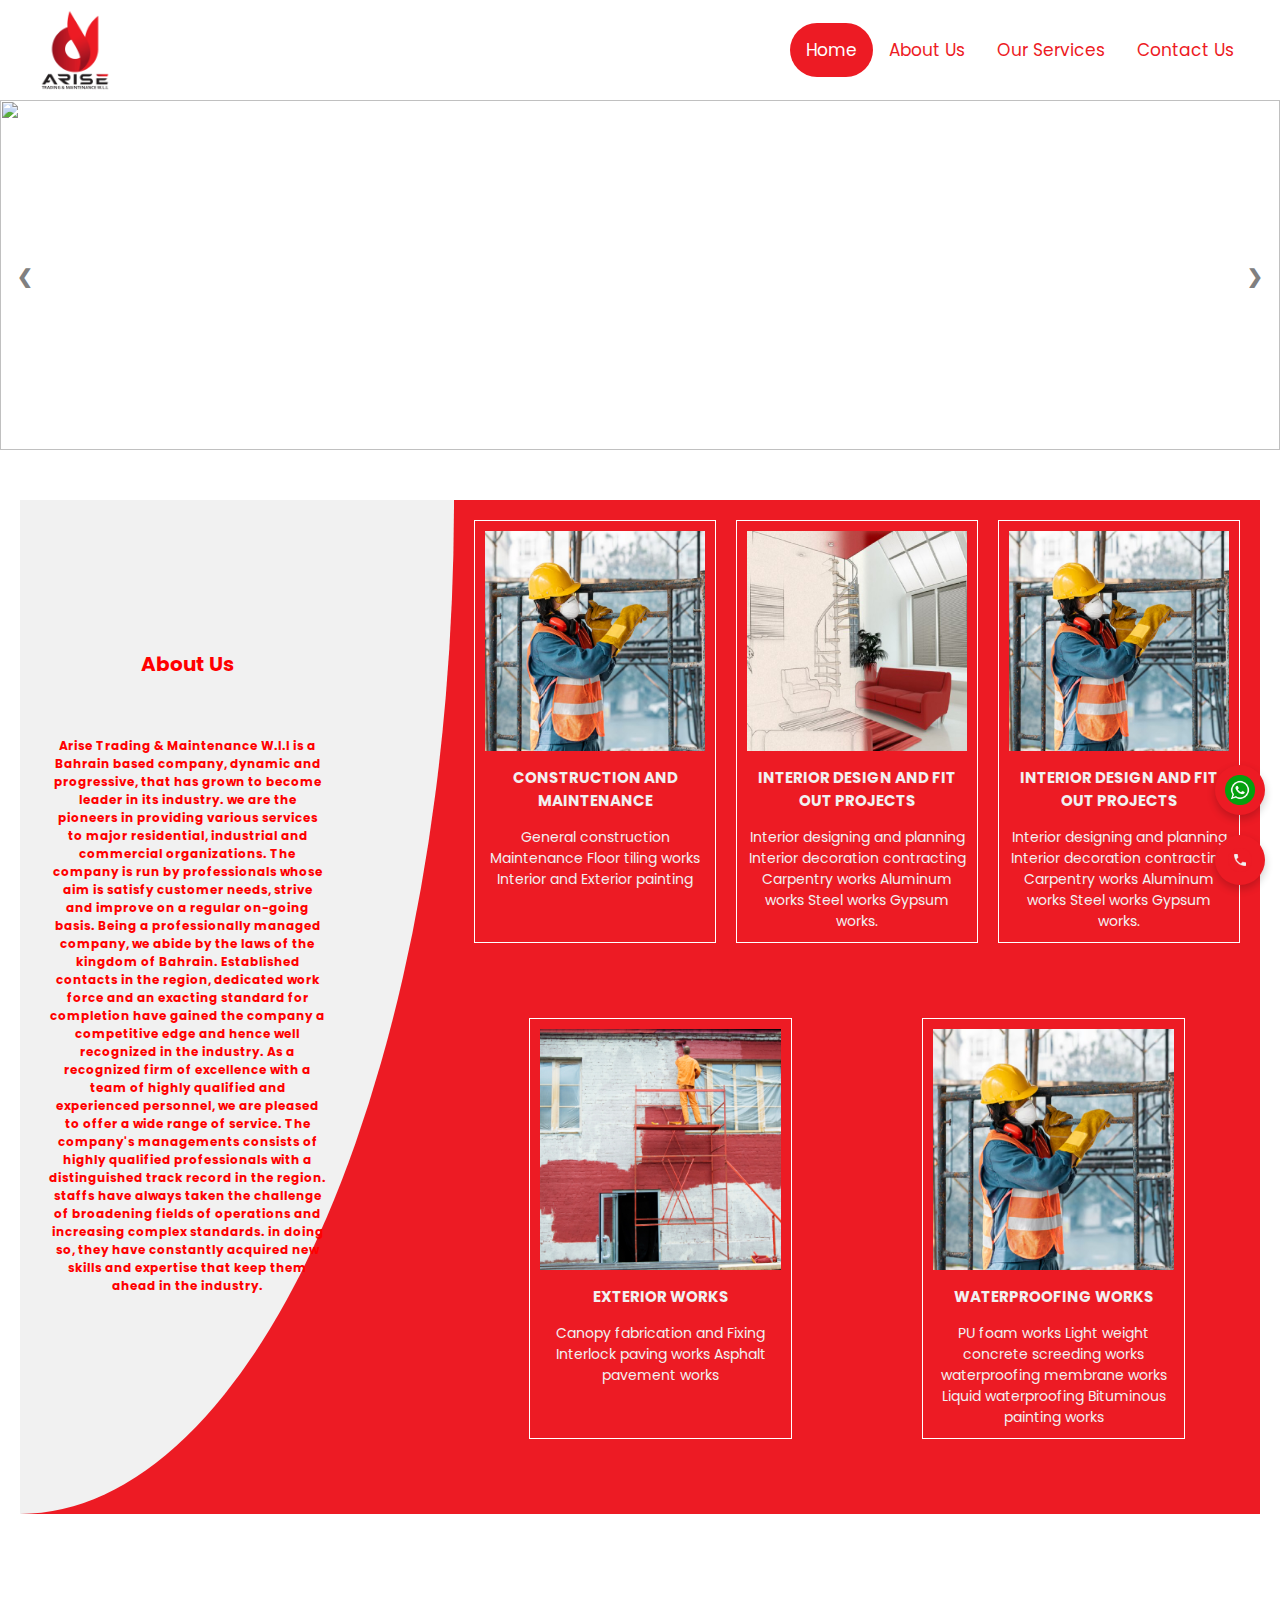
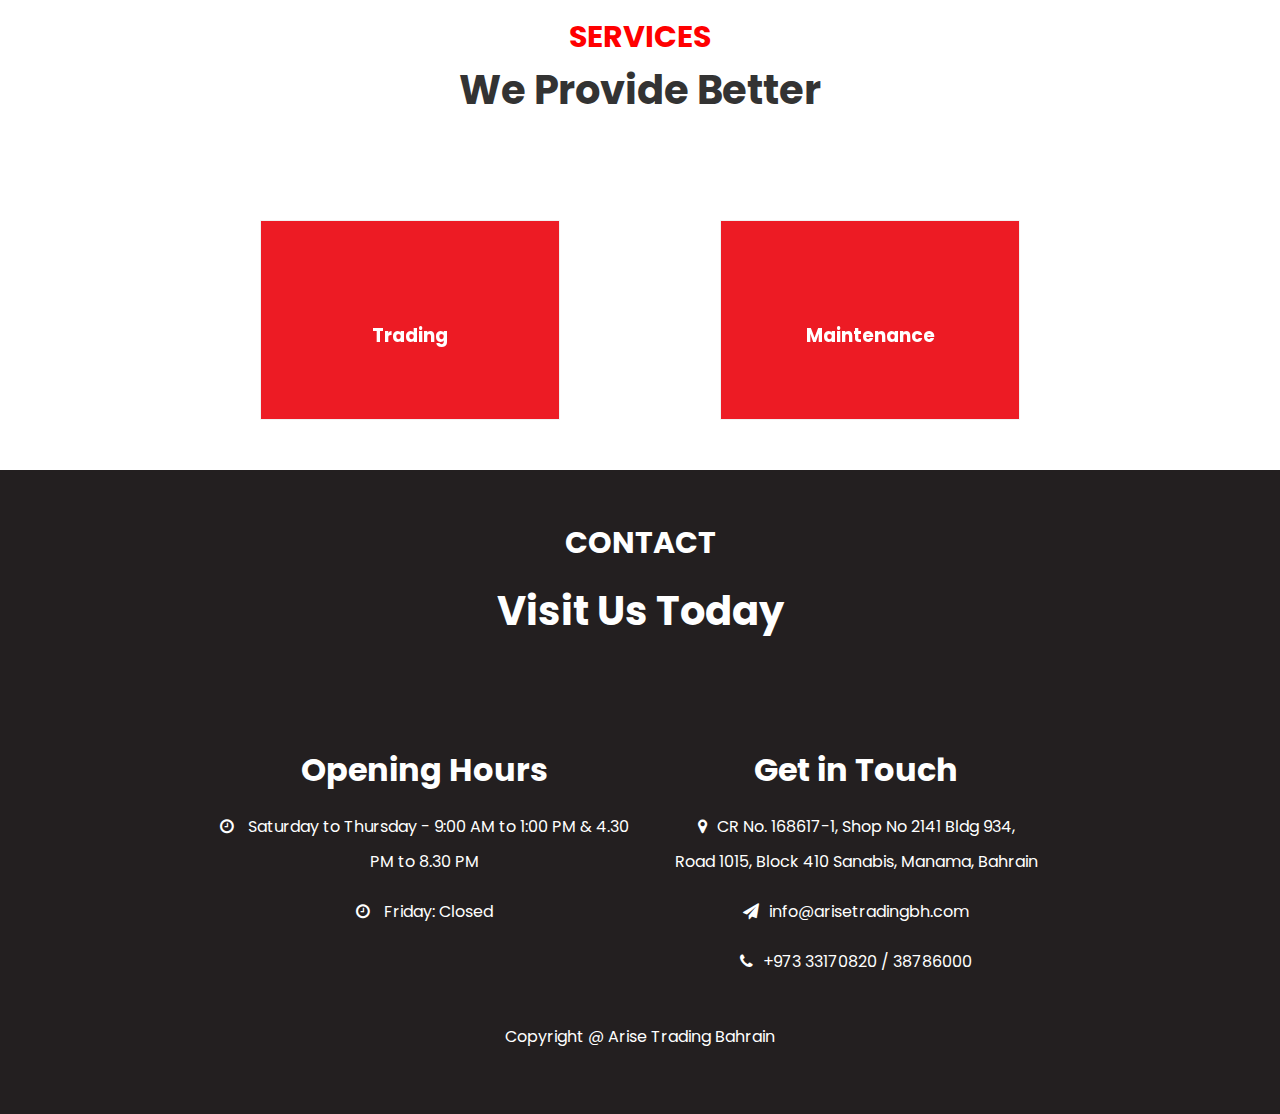
==== index.html @ bdf8db02 "Update index.html" ====
<html>
    <head>
        <title>ARISE TRADING & MAINTENANCE WLL</title>
        <meta charset="UTF-8">
	<meta name="viewport" content="width=device-width, initial-scale=1, maximum-scale=1, user-scalable=no">
        <link rel="stylesheet" href="https://cdnjs.cloudflare.com/ajax/libs/font-awesome/4.7.0/css/font-awesome.min.css">
        <link rel="stylesheet" href="style.css">
        <link rel="stylesheet/text" type="text/css" href="custom-Style.scss"> 
    </head>
<body>
    <div class="topnav" id="myTopnav">
        <div class="split menu-row"><img style="height: 90px;" src="images/ARISE LOGO.png"></div>
           <div class="menu-row"> <a href="#Home" class="active">Home</a>
        <a href="#about-us">About Us</a>
        <a href="#our-services">Our Services</a>
        <a class="#contact-us" href="#contact">Contact Us</a>
        <a href="javascript:void(0);" class="icon" onclick="myFunction()">
          <i class="fa fa-bars"></i>
        </a>
           </div>
        </div>
<section id="banner">
    <div class="slideshow-container">

        <div class="mySlides fade">
          <img src="./images/Main Page Slideshows/Bg-img1.png" style="width:100%"/>
	  <div class="info"><a class="slide-button" href="https://arisetestver.netlify.app/service">Trading</a>
	  <a class="slide-button" href="#">Maintenance</a></div>
        </div>
        
        <div class="mySlides fade">
          <img src="./images/Main Page Slideshows/We_Trade_Bg.jpg.jpg" style="width:100%" />
        </div>
        
        <div class="mySlides fade">
          <img src="./images/Main Page Slideshows/Bg-test.png" style="width:100%">
        </div>
          <a class="Back" onclick="plusSlides(-1)">&#10094;</a>
          <a class="forward" onclick="plusSlides(1)">&#10095;</a>
        </div>
        <br>
        
        <div style="text-align:center">
          <span class="dot"></span> 
          <span class="dot"></span> 
          <span class="dot"></span>
        </div>        
</section>

<div class="contact-icons">
    <a href="https://wa.me/+97338786000" class="icon whatsapp-icon" target="_blank">
        <img src="images/whatsapp icon.png" alt="WhatsApp">
    </a>
    <a href="tel:+97333170820" class="icon call-icon">
        <img src="images/call icon down.png" alt="Call">
    </a>
</div>

<!--<div id="menubtn">
    <img src="images/menu.png" id="menu">
</div>-->

<section id="about-us">
<div class="flex-container">
  <div class="flex-item-left title-text"><p>About Us</p>
  <p class="title-text-second">Arise Trading & Maintenance W.I.I is a Bahrain based company, dynamic and progressive, that has grown to become leader in its industry. we are the pioneers in providing various services to major residential, industrial and commercial

organizations.

The company is run by professionals whose aim is satisfy customer needs, strive and improve on a regular on-going basis. Being a professionally managed company, we abide by the laws of the kingdom of Bahrain. Established contacts in the region, dedicated work force and an exacting standard for completion have gained the company a competitive edge and hence well recognized in the industry. As a recognized firm of excellence with a team of highly qualified and experienced personnel, we are pleased to offer a wide range of service.

The company's managements consists of highly qualified professionals with a distinguished track record in the region. staffs have always taken the challenge of broadening fields of operations and increasing complex standards. in doing so, they have constantly acquired new skills and expertise that keep them ahead in the industry.</p>
  </div>
  <div class="flex-item-right">
	  <div class="flex-item-right-one">
		  <div class="title-text-abt-h2">
			  <img src="./images/Construction-and-Maintenance.jpg" style="width:100%"/>
			  <h2>CONSTRUCTION AND MAINTENANCE</h2>
  <p>General construction Maintenance Floor tiling works Interior and Exterior painting
</p></div>
		  <div class="title-text-abt-h2">
			  <img src="./images/inerior-design-fitout.jpg" style="width:100%"/>
			  <h2>INTERIOR DESIGN AND FIT OUT PROJECTS</h2>
  <p>Interior designing and planning Interior decoration contracting Carpentry works Aluminum works Steel works Gypsum works.
</p></div>
		  <div class="title-text-abt-h2">
			  <img src="./images/Construction-and-Maintenance.jpg" style="width:100%"/>
			  <h2>INTERIOR DESIGN AND FIT OUT PROJECTS</h2>
  <p>Interior designing and planning Interior decoration contracting Carpentry works Aluminum works Steel works Gypsum works.
</p></div>
	  </div>
	  <div class="flex-item-right-two">
		  <div class="title-text-abt-h2">
			  <img src="./images/Exterior-Works.jpg" style="width:100%"/>
			 <h2>EXTERIOR WORKS</h2> 
  <p>Canopy fabrication and Fixing Interlock paving works Asphalt pavement works</p></div>
	  <div class="title-text-abt-h2">
		  <img src="./images/Construction-and-Maintenance.jpg" style="width:100%"/>
			 <h2>WATERPROOFING WORKS</h2> 
  <p>PU foam works Light weight concrete screeding works waterproofing membrane works Liquid waterproofing Bituminous painting works</p></div>
	  </div>
  </div>
</div>
</section>

    <!--service-->
        <section id="our-services">
            <div class="title-text">
                <p>SERVICES</p>
                <h1>We Provide Better</h1>
            </div>
		<div class="service_flip">
		<div class="flip-box">
  				<div class="flip-box-inner">
				    <div class="flip-box-front" style="background-image:url('images/Features/1.Construction and Maitenance.jpg')">
 				      <h3>Trading</h3>
 				   </div>
  				  <div class="flip-box-back">
				  <h3>Trading</h3>
                                    <p>Paper Thermal Rolls</p>
                                    <p>Corporate Gift</p>
                                    <p>Hotel Hygine Sup</p>
					  <a href="https://arisetestver.netlify.app/service">Read More...</a>
   				 </div>
			     </div>
		</div>
		<div class="flip-box">
  				<div class="flip-box-inner">
				    <div class="flip-box-front" style="background-image:url('images/Features/1.Construction and Maitenance.jpg')">
 				      <h3>Maintenance</h3>
				    </div>
  				  <div class="flip-box-back">
				  <h3>Maintenance</h3>
                                    <p>General Maintenance</p>
                                    <p>Floor Tiling Works</p>
                                    <p>Interior and Electrician Works</p>
   				 </div>
			     </div>
		</div>
		</div>
                
        </section>

    <!--service-->
    
    <section id="contact">
        <!--img src="images/footer.png" class="footer-img"-->
        <div class="title-text">
            <p>CONTACT</p>
            <h1>Visit Us Today</h1>
        </div>

        <div class="footer-row">
            <div class="footer-left">
            <h1>Opening Hours</h1>
            <p><i class="fa fa-clock-o"></i> Saturday to Thursday - 9:00 AM to 1:00 PM & 4.30 PM to 8.30 PM</p>
            <p><i class="fa fa-clock-o"></i> Friday: Closed</p>
            </div>
            <div class="footer-right">
            <h1>Get in Touch</h1>
            <p><i class="fa fa-map-marker"></i>CR No. 168617-1, Shop No 2141 Bldg 934,<br/> Road 1015, Block 410 Sanabis, Manama, Bahrain </p>
            <p><i class="fa fa-paper-plane"></i>info@arisetradingbh.com</p> 
            <p><i class="fa fa-phone"></i>+973 33170820 / 38786000</p> 
            </div>  
   </div>
	    <p>Copyright @ Arise Trading Bahrain</p>
        </section>    
        <script src="./js/app.js"></script>
                
</body>
</html>
---- style.css ----
@import "custom-Style";
@import url('https://fonts.googleapis.com/css2?family=Poppins:ital,wght@0,100;0,200;0,300;0,400;0,500;0,600;0,700;0,800;0,900;1,100;1,200;1,300;1,400;1,500;1,600;1,700;1,800;1,900&display=swap');

/*#banner{
    background: linear-gradient(rgba(0, 0, 0, 0.2),#f54a06),url(images/banner2.jpg);
    background-size: cover;
    background-position: center;
    height: 120vh;
}*/

@keyframes fade {
    0% {
        opacity: 0;
    }
    50% {
        opacity: 1;
    }
    100% {
        opacity: 0;
    }
}

.logo{
    width: 90PX;
    position: absolute;
    top: -0.5px;
    left: 2%;
    height: auto;
    animation: fade 4s linear infinite;
    
}
.banner-text{
    text-align: center;
    color: hsl(0, 0%, 100%);
    padding-top: 150px;
    display: flex;
    flex-direction: column;
    justify-content: center;
    align-items: center;
    height: 100vh;
    background: url('images/CONSTRUCTION\ AND\ MAITENANCE\ IMAGES.jpg') no-repeat center center/cover;
    background-blend-mode: overlay;
    background-color: rgba(0, 0, 0, 0.25);
}
.banner-text h1{
    font-family: "Poppins", sans-serif;
    font-weight: 700;
    font-style: normal;
    font-size: 50px;
    text-shadow: 3px 3px 5px rgba(0, 0, 0, 0.5);
}
.banner-btn{
    margin: 70px auto 0;
}
.banner-btn a {
    width: 150px;
    font-weight: bold;
    text-decoration: none;
    display: inline-block;
    margin: 0 10px;
    padding: 12px 0;
    color: #fff;
    border: 0.6px solid #fff;
    position: relative;
    z-index: 1;
    transition: color 0.5s;
    border-radius: 50px; /* Makes the button elliptical */
    overflow: hidden; /* Ensures the span background is clipped within the button */
}

.banner-btn a span {
    width: 0%;
    height: 100%;
    position: absolute;
    top: 0;
    left: 0;
    background: #fff;
    z-index: -1;
    transition: 0.5s;
    border-radius: 50px; /* Matches the button's border-radius for smooth transition */
}

.banner-btn a:hover span {
    width: 100%; /* Expands the background to cover the entire button on hover */
}
mySlides .info .slide-button{
    position: relative;
    color: black;
    display: flex;
    justify-content: flex-start;
    border: 5px solid #ffffff;
    z-index: -1;
    border-radius: 4px;
    background: bisque;
    padding: 15px;
}
ul {
    list-style-type: none;
    margin: 0;
    padding: 0;
    overflow: visible;
    background-color: white;
    height: 90px;
    display: flex;
    align-items: center;
    justify-content: flex-end;
  }
  
  li {
    float: left;
  }
  
  li a {
    display: block;
    color: red;
    font-weight: bold;
    text-align: center;
    padding: 14px 16px;
    text-decoration: none;
  }
  
  li a:hover:not(.active) {
    background-color: #000;
    border-radius: 30px;
    color: #fff;
  }
  
  .active {
    background-color: #aa0404;
  }

.banner-btn a:hover {
    color: rgb(245, 7, 7); /* Changes text color on hover */
}
    #sidenav{
        width: 185px;
        height: 100vh;
        position: fixed;
        right: -250px;
        top: 0;
        background: #395c78;
        z-index: 2; 
        transition: 0.5s; 
    }
    nav ul{
        padding-top: 50px;
    }
    nav ul li{
        list-style: none;
        margin: 50px 20px;
    }
    nav ul li a{
        text-decoration: none;
        color: #fff;
    }
    #menubtn{
        width: 40px;
        height: 40px;
        background: #395c78;
        services-container
        : center;
        position: fixed;
        right: 30px;
        top: 20px;
        border-radius: 3px;
        z-index: 3;
        cursor: pointer;
    }
    #menubtn img{
        width: 35%;
        margin-top: 15px;
    }
    @media screen and (max-width: 770px){
        .banner-text h1{
            font-size: 44px;
        }
        .banner-btn a{
            display: block;
            margin: 20px auto;
        }
    }
    .b {
        background: linear-gradient(to right, #00f, #0f0);
      }


/*--feature--*/

#feature{
    width: 100%;
    padding: 70px 0;    
}        
.title-text{
    text-align: center;
    padding-bottom: 70px;
    }
.title-text p{
    margin: auto;
    font-size: 30px;
    color: red;
    font-weight: bold; 
    position: relative;
    z-index: 1;
    display: inline-block;   
}
.title-text h1{
    font-size: 40px;
}
.feature-box{
    width: 80%;
    margin: auto;
    display: flex;
    flex-wrap: initial;
    align-items: center;
    text-align: center;
}
.features{
    flex-basis: 50%;
}
.features-img{
    flex-basis: 50%;
    margin: auto;
}
.features-img img {
    width: 80%;
    border-radius: 20px;
    border: 5px solid #000;  /* Adds a solid yellow border with a width of 5px */
    box-shadow : 0 4px 8px rgba(0, 0, 0, 0.3);  /* Adds a shadow with some blur and transparency */
    margin : 20px auto;  /* Centers the image horizontally */
    display : block;  /* Ensures proper centering */
}
.features h1{
    text-align: left;
    margin-bottom: 10px;
    font-weight: bold;
    color: red;
}
.features-desc{
    display: flex;
    align-items: center;
    margin-bottom: 40px;
}

.feature-text p{
    padding: 0 0px;
    text-align: initial;
}
@media screen and (max-width: 768px){
    .title-text h1{
        font-size: 35px;
    }
    .features{
        flex-basis: 100%;
    }  
    .features-img{
        flex-basis: 100%;
    }
    .features-img img{
        width: 100%;
    }
   .slideshow-container img {
    width: 100%;
    height: 50% !important;
    object-fit: cover;
}
	#about-us{
		padding: 0px !important;
		margin-top: -100px !important;
	}
.footer-row {
    width: 100% !important;
    display: flow !important;
 }
	#contact,#our-services {
    padding: 50px 10px !important;
   }
	.flip-box{
	width: 100% !important;
	}
	.service_flip {
         display: flow !important;
}
.info {
    top: 120px !important;
    left: 18% !important;
    font-size: 9px !important;
    padding: 0px 0px !important;
}
 .info a {
    padding: 10px !important;
}
	 .menu-row{
	    margin-top: 0px !important;
    	    z-index: 9999 !important;
            background: #fff !important;
            width: 100% !important;
    }
	.topnav.responsive .menu-row{
	position: absolute;
        right: 0;
        top: 0;
	}
	.topnav a{
		display:none ! important;
	}
	.topnav.responsive a, .topnav .icon {
		display:block !important;
	}
	.flex-item-right-one, .flex-item-right-two {
           display: flow !important;
   }
	.flex-item-right-one div {
         padding: 10px !important;
         margin: 10px 0px !important;
  }
	.flex-item-right-two div {
         padding: 10px !important;
         margin: 10px 0px !important;
  }
	.flex-item-left {
	  border-bottom-right-radius: 65% !important;
	}
}
@media only screen and (max-width: 600px) {
 .slideshow-container img {
    width: 100%;
    height: 50% !important;
    object-fit: cover;
}
	#about-us{
		padding: 0px !important;
		margin-top: -100px !important;
	}
	.footer-row {
                width: 100% !important;
                display: flow !important;
    }
	#contact,#our-services {
    padding: 50px 10px !important;
   }
	.flip-box{
	width: 100% !important;
	}
	.service_flip {
         display: flow !important;
}
	.info {
    top: 120px !important;
    left: 18% !important;
    font-size: 9px !important;
    padding: 0px 0px !important;
}
 .info a {
    padding: 10px !important;
}
	 .menu-row{
	    margin-top: 0px !important;
    	    z-index: 9999 !important;
            background: #fff !important;
            width: 100% !important;
    }
	.topnav.responsive .menu-row{
	position: absolute;
        right: 0;
        top: 0;
	}
	.topnav a{
		display:none ! important;
	}
	.topnav.responsive a,.topnav .icon{
		display:block ! important;
	}
	 .flex-item-right-one, .flex-item-right-two {
           display: flow ! important;
   }
		.flex-item-right-one div {
         padding: 10px !important;
         margin: 10px 0px !important;
  }
	.flex-item-right-two div {
         padding: 10px !important;
         margin: 10px 0px !important;
  }
	
	.flex-item-left {
	  border-bottom-right-radius: 65% !important;
	}
}
/*--about Us*/
  .flex-container .title-text p{
    margin: auto;
    font-size: 20px;
    color: red;
    padding: 29px;
    margin-right: 99px;
    font-weight: bold;
    position: relative;
    z-index: 1;
    display: inline-block;
  }
.flex-container .title-text p.title-text-second{
	font-size:12px;
}
.flex-container .title-text-abt-h2 h2
  {
  font-size: 15px;
  padding: 15px 10px;
 }
.flex-container {
  display: flex;
  flex-wrap: wrap;
  font-size: 14px;
  background: #ed1b24;
  text-align: center;}

.flex-item-left {
   background-color: #f1f1f1;
  /* padding: 10px; */
  /* border-top: 50px solid transparent; */
  margin: 0px;
  /* border-right: 50px solid transparent; */
  border-bottom: 0px solid #ed1b24;
  /* margin: 2rem; */
  border-bottom-right-radius: 200%;
  flex: 30%;
  justify-content: center;
  align-content: center;
}

.flex-item-right {
  background-color: #ed1b24;
  padding: 10px;
  flex: 60%;
}
.flex-item-right-one,.flex-item-right-two{
	display:flex;
}
.flex-item-right-one div{
  background-color: #ed1b24;
  padding: 10px;
  flex: 50%;
  color: #f1f1f1;
  border: 1px solid white;
  margin: 10px;
}

.flex-item-right-two div {
  background-color: #ed1b24;
  padding: 10px;
  flex: 50%;
  color: #f1f1f1;
  border: 1px solid white;
  margin: 65px;
}

@media (max-width: 600px) {
  .flex-item-right, .flex-item-left{
    flex: 100%;
    width:100%;
  }
	.flex-item-right-one div,.flex-item-right-two div{
		flex:100%;
		width:100%;
}
}
/*--Flip_Service--*/
.service_flip{
	display:flex;
	justify-content: space-evenly;
}
.flip-box {
  background-color: transparent;
  width: 300px;
  height: 200px;
  border: 1px solid #f1f1f1;
  perspective: 1000px;
}

.flip-box-inner {
  position: relative;
  width: 100%;
  height: 100%;
  text-align: center;
  transition: transform 0.8s;
  transform-style: preserve-3d;
}

.flip-box:hover .flip-box-inner {
  transform: rotateX(180deg);
}

.flip-box-front, .flip-box-back {
  position: absolute;
  width: 100%;
  height: 100%;
  -webkit-backface-visibility: hidden;
  backface-visibility: hidden;
}

.flip-box-front {
  background-color: #ed1b24;
  color: #fff;
  text-align:center;
}
.flip-box-back a{
    text-decoration: none;
    border: 2px solid #fff;
    padding: 4px;
    color: #fff;
}
.flip-box-back a:hover{
    text-decoration: none;
    border: 2px solid #000;
    padding: 2px;
    background:#fff;
    color: #fff;
}
.flip-box-back {
  background-color: ed1b24;
  color: white;
  transform: rotateX(180deg);
  justify-content:center;
}
.flip-box-back h3{
	margin:20px;
}
.flip-box-front h3{
	position: relative;
        top: 100;
}
.flip-box-back p {
	padding:2px;
}

/*--service--*/

#service{
    width: 100%;
    padding: 70px 0;
    background: #efefef;
}

.contact-icons {
    position: fixed;
    bottom: 20px;
    right: 20px;
    display: flex;
    flex-direction: column;
    gap: 10px;
}

.icon {
    padding: 10px;
    border-radius: 50%;
    display: flex;
    justify-content: center;
    align-items: center;
    box-shadow: 0 4px 8px rgba(0, 0, 0, 0.2);
    transition: transform 0.3s;
    animation: rotate 3s infinite linear;
}

.icon img {
    width: 40px; /* Adjust size as needed */
    height: 40px; /* Adjust size as needed */
}

.icon:hover {
    transform: scale(1.1);
}
.services-section {
    text-align: center;
    padding: 50px 0;
}

.services-section h2 {
    font-size: 32px;
    margin-bottom: 30px;
    color: #000; /* You can adjust color to fit your design */
}

.services-container {
    display: flex;
    justify-content: space-around;
    align-items: center;
    flex-wrap: wrap;
    gap: 20px;
}

.service-box {
    background-color: #f9f9f9;
    padding: 20px;
    border-radius: 10px;
    width: 22%;
    box-shadow: 0px 4px 8px rgba(0, 0, 0, 0.1);
    transition: transform 0.3s ease;
}

.service-box:hover {
    transform: translateY(-10px);
}

.service-box img {
    width: 100%;
    border-radius: 8px;
    height: auto;
    object-fit: cover;
}

.service-box h3 {
    font-size: 20px;
    margin: 15px 0;
    font-weight: bold;
}

.service-box p {
    font-size: 16px;
    color: #666;
}

/* Responsive Design */
@media (max-width: 768px) {
    .service-box {
        width: 45%;
    }
}

@media (max-width: 480px) {
    .service-box {
        width: 100%;
    }
}




/*Carousal*/
* {box-sizing:border-box}

/* Slideshow container */
.slideshow-container {
  max-width: 100%;
  position: relative;
  margin: auto;
}

/* Make the images invisible by default */
.Containers {
  display: none;
}

/* forward & Back buttons */
.Back, .forward {
  cursor: pointer;
  position: absolute;
  top: 48%;
  width: auto;
  margin-top: -23px;
  padding: 17px;
  color: grey;
  font-weight: bold;
  font-size: 19px;
  transition: 0.4s ease;
  border-radius: 0 5px 5px 0;
  user-select: none;
}

/* Place the "forward button" to the right */
.forward {
  right: 0;
  border-radius: 4px 0 0 4px;
}

/*when the user hovers,add a black background with some little opacity */
.Back:hover, .forward:hover {
  background-color: rgba(0,0,0,0.8);
}

/* Caption Info */
.info {
  color: #e3e3e3;
  font-size: 16px;
  padding: 10px 14px;
  position: absolute;
  top: 165px;
  left:25%;
  width: 100%;
  text-align: left;
}

/* Content */
.info {
  color: #f2f2f3;
  font-size: 14px;
  padding: 10px 14px;
  position: absolute;
  bottom: 0;
}
.info a{
	color:#ed1b24;
	border:3px solid #ed1b24;
	padding:20px;
	text-decoration:none;
}
.info a:hover{
	background-color:#ed1b24;
	color:#fff;
	
}
/* The circles or bullets indicators */
.dots {
  cursor: pointer;
  height: 16px;
  width: 16px;
  margin: 0 3px;
  background: linear-gradient(92.18deg, #a049e9 -25.78%, #6643db 123.02%);
  opacity: 0.3;
  border-radius: 50%;
  display: inline-block;
  transition: background-color 0.5s ease;
}

.enable, .dots:hover {
  background: linear-gradient(92.18deg, #a049e9 -25.78%, #6643db 123.02%);
  opacity: 1;
}

/* Faint animation */
.fade {
  -webkit-animation-name: fade;
  -webkit-animation-duration: 1.4s;
  animation-name: fade;
  animation-duration: 1.4s;
}

@-webkit-keyframes fade {
  from {opacity: .5}
  to {opacity: 2}
}

@keyframes fade {
  from {opacity: .5}
  to {opacity: 2}
}


 /*---FOOTER---*/

#footer{
	padding: 100px 0 20px;
	background: #efefef;
    position: relative;
}

.footer-row{
	width: 80%;
	margin: 0 auto;
	display: flex;
	justify-content: space-between;
	flex-wrap: nowrap;
}
.footer—left,.footer—right{
    flex-basis: 45%;
    padding: 10px;
    margin-bottom: 20px;
}
.footer—right{
    text-align: center;
}
.footer-row h1{
    margin: 20px 0;  
}
.footer-row p{
    line-height: 35px;  
}
.footer—left .fa,.footer—right .fa{
    font-size: 20px;
    color: #395c78;
    margin: 10px;
}
.footer-img{
    max-width: 370px;
    opacity: 0.1;
    position: absolute;
    left: 10%;
    top: 10%;
    transform: translate(-50%,-50%) ;
}
.social-links{
    text-align: center;
}
.social-links .fa{
    height: 40px;
    width: 40px;
    font-size: 20px;
    line-height: 40px;
    border: 1px solid red;
    margin: 40px 5px 0;
    color: pointer;
}
.social-links .fa:hover{
    background: red;
    color: #fff;
    transform: translateY(-7px);
}
.social-links p{
    font-size: 12px;
    margin-top: 20px;
    
}
/* General resets */
* {
    margin: 0;
    padding: 0;
    box-sizing: border-box;
    font-family: 'Poppins', sans-serif;
}

/* Navbar styling */
.topnav {   
    background-color: #fff;
    height: 100px;
    display: flex;
    justify-content: space-between;
    align-items: center;
    margin: 0px 30px;
  }
  
  .topnav a {
    float: left;
    display: block;
    color: #ed1b24;
    text-align: center;
    padding: 14px 16px;
    text-decoration: none;
    font-size: 17px;
  }
  
  .topnav a:hover,.topnav a.active {
    background-color: #ed1b24;
    color: white;
    border-radius: 30px;
  }
  
  .topnav .icon {
    display: none;
  }
.topnav a.split {
  float: left;
  background-color: #ffffff;
  color: white;
}
  
  @media screen and (max-width: 600px) {
    .topnav a:not(:first-child) {display: none;}
    .topnav a.icon {
      float: right;
      display: block;
    }
  }
  
  @media screen and (max-width: 600px) {
    .topnav.responsive {position: relative;}
    .topnav.responsive .icon {
      position: absolute;
      right: 0;
      top: 0;
    }
    .topnav.responsive a {
      float: none;
      display: block;
      text-align: left;
    }

  }
  /*dropdown*/
  .dropdown {
    float: left;
    overflow: hidden;
  }
  
  .dropdown .dropbtn {
    font-size: 16px;  
    border: none;
    outline: none;
    color: #ed1b24;
    padding: 14px 16px;
    background-color: inherit;
    font-family: inherit;
    margin: 0;
  }
  .dropdown-content {
    display: none;
    position: absolute;
    background-color: #ed1b24;
    min-width: 160px;
    box-shadow: 0px 8px 16px 0px rgba(0,0,0,0.2);
    z-index: 1;
  }
  
  .dropdown-content a {
    float: none;
    color: black;
    padding: 12px 16px;
    text-decoration: none;
    display: block;
    text-align: left;
  }
  
  .dropdown-content a:hover {
    background-color: #ed1b24;
  }
  
  .dropdown:hover .dropdown-content {
    display: block;
  }
/* Banner section */
#banner {
    position: relative;
    max-width: 100%;
    height: 350px;
    overflow: hidden;
}

.slideshow-container img {
    width: 100%;
    height: 100%;
    object-fit: cover;
}

/* Dots for slideshow */
.dot {
    height: 15px;
    width: 15px;
    margin: 0 2px;
    background-color: #bbb;
    border-radius: 50%;
    display: inline-block;
    transition: background-color 0.6s ease;
}

.dot:hover {
    background-color: #ed1b24;
}

/* About Us Section */
#about-us {
    padding: 50px 20px;
    background-color: #fff;
    text-align: center;
}

#about-us h1 {
    margin-bottom: 30px;
    color: #333;
}

.features {
    margin-top: 20px;
}

.features h1 {
    color: #333;
    font-size: 24px;
    margin-bottom: 10px;
}

.feature-text p {
    color: #555;
    font-size: 16px;
    line-height: 1.6;
    text-align: left;
}

/* Services Section */
#our-services {
    padding: 50px 100px;
    background-color: #fff;
    text-align: center;
}

#our-services h1 {
    margin-bottom: 30px;
    color: #333;
}

.services-container {
    display: flex;
    justify-content: space-around;
    flex-wrap: wrap;
}

.service-box {
    background-color: #f9f9f9;
    border: 1px solid #ddd;
    padding: 20px;
    width: 30%;
    margin: 15px;
    box-shadow: 0 4px 8px rgba(0,0,0,0.1);
    transition: transform 0.3s ease;
}

.service-box:hover {
    transform: translateY(-10px);
}

.service-box img {
    width: 100%;
    height: 200px;
    object-fit: cover;
    margin-bottom: 15px;
}

.service-box h3 {
    color: #333;
    margin-bottom: 10px;
}

/* Contact Section */
#contact {
    background-color: #231f20;
    color: white;
    padding: 50px 100px;
    text-align: center;
    text-emphasis-color: red
    ;
}

#contact h1, #contact p {
    color: white;
    margin-bottom: 15px;
}

.footer-left, .footer-right {
    width: 50%;
    display: inline-block;
    text-align: center;
    vertical-align: top;
    margin-bottom: 30px;
}

.footer-left p, .footer-right p {
    color: white;
    margin: 5px 0;
}

.footer-right i, .footer-left i {
    margin-right: 10px;
}

.social-links i {
    margin-right: 10px;
    font-size: 24px;
    color: white;
}

.social-links i:hover {
    color: #ddd;
}

/* Contact Icons */
.contact-icons {
    position: fixed;
    bottom: 10px;
    right: 10px;
    z-index: 1000;
}

.contact-icons .icon {
    display: inline-block;
    margin: 5px;
    padding: 10px;
    background-color: #ed1b24; /* WhatsApp color */
    border-radius: 50%;
    box-shadow: 0 4px 8px rgba(0, 0, 0, 0.2);
    transition: all 0.3s ease;
}

.contact-icons .icon.call-icon {
    background-color: #ed1b24;
}

.contact-icons .icon img {
    width: 30px;
    height: 30px;
}

.contact-icons .icon:hover {
    transform: scale(1.1);
}

/* Responsive Design */
@media (max-width: 768px) {
    .menu li {
        width: 100%;
        height: auto;
    }
    .services-container {
        flex-direction: column;
    }
    
    .service-box {
        width: 80%;
        margin: 15px auto;
    }

    .footer-left, .footer-right {
        width: 100%;
        text-align: center;
    }

    .features-img img {
        width: 100%;
        height: auto;
    }
}
.service-box{
    width: 80%;
    display: flex;
    flex-wrap: wrap;
    justify-content:space-around;
    margin: auto;
}
.single-service{
    flex-basis: 48%;
    text-align: center;
    border-radius: 7px;
    margin-bottom: 20px;
    color: #fff;
}
.single-service img{
    width: 100%;
    border-radius: 7px;
}
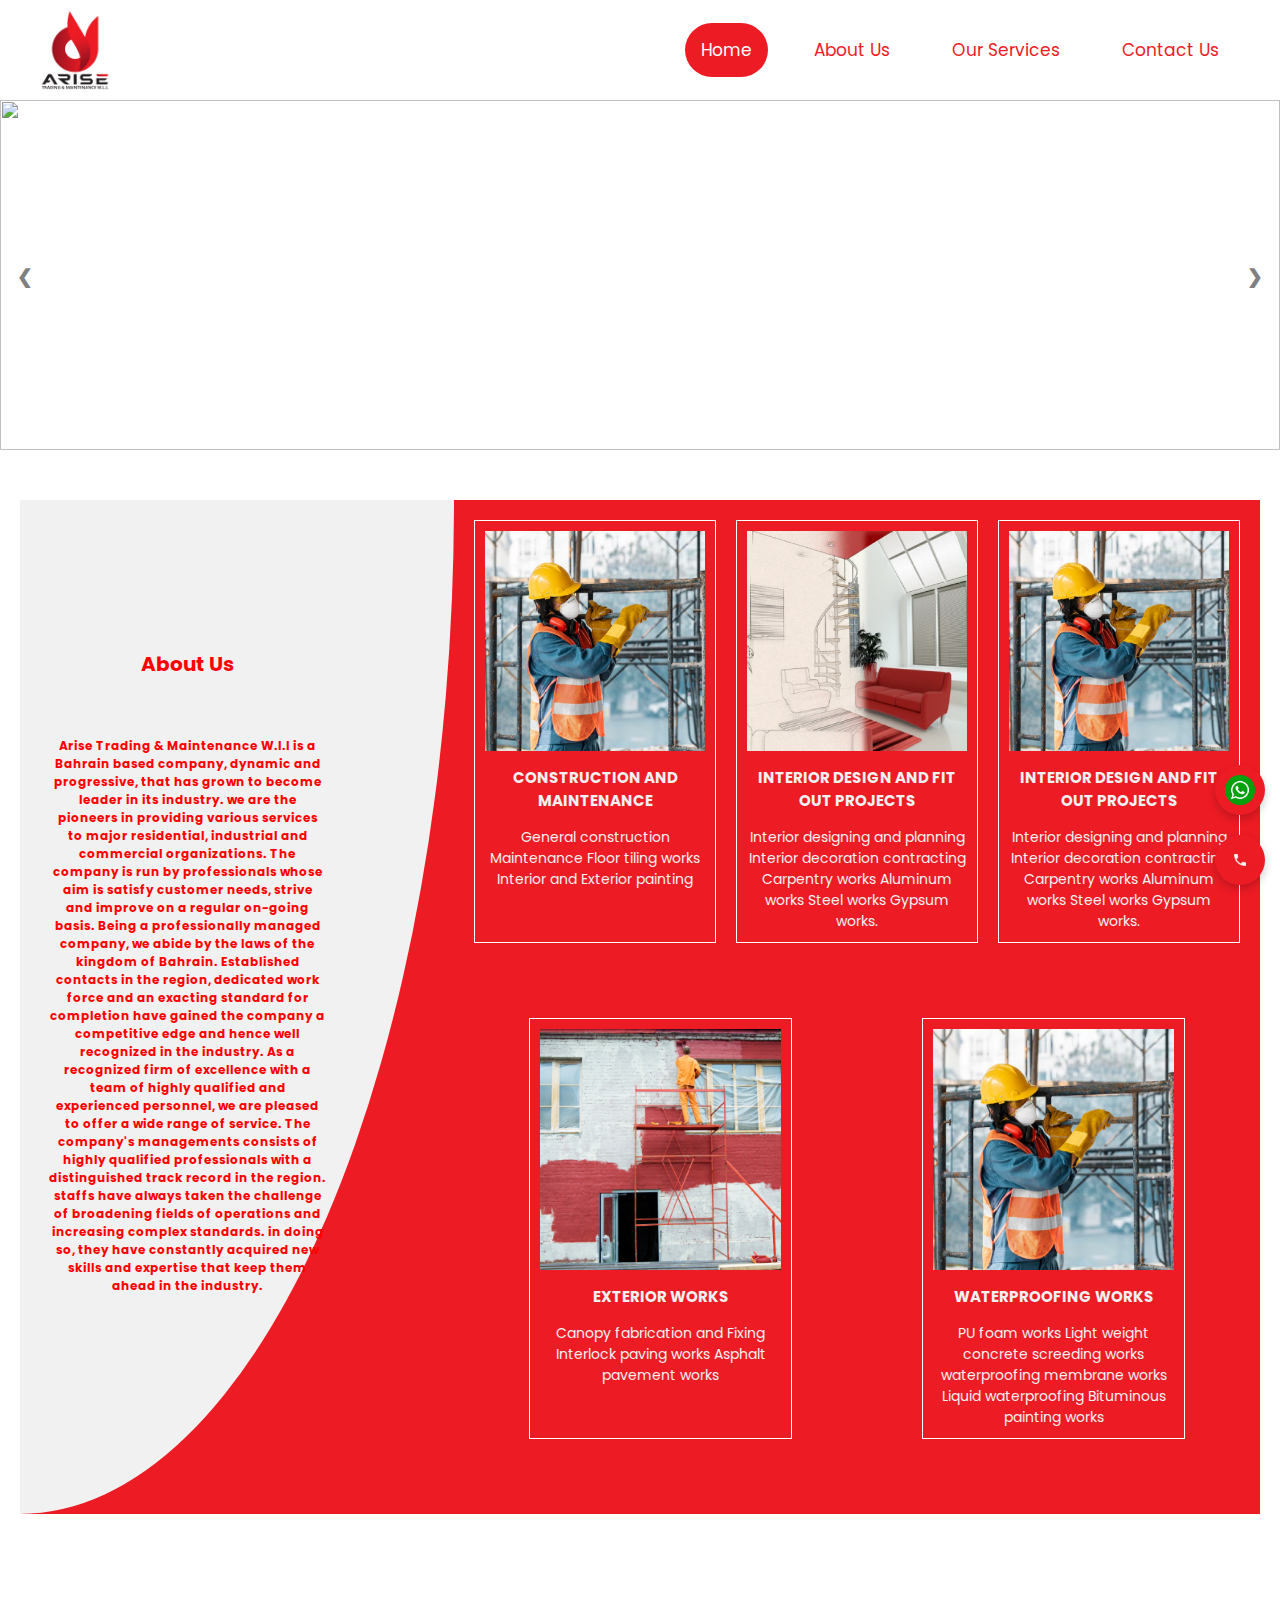
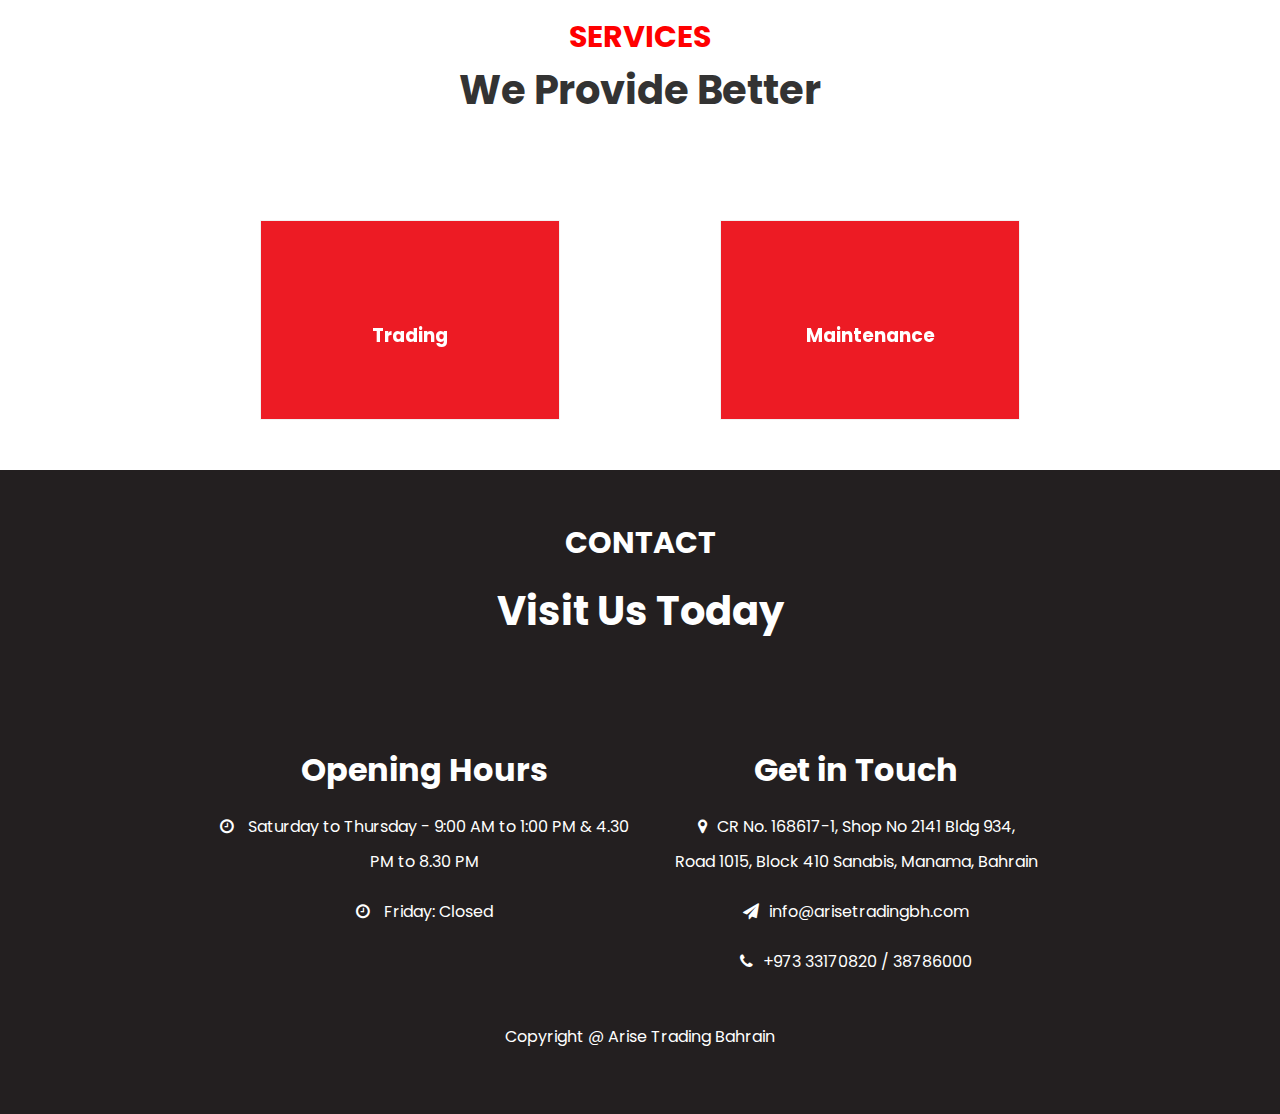
==== commit 1a2b2bd6: "Update index.html" ====
--- a/index.html
+++ b/index.html
@@ -112,7 +112,7 @@
 		<div class="service_flip">
 		<div class="flip-box">
   				<div class="flip-box-inner">
-				    <div class="flip-box-front" style="background-image:url('images/Features/1.Construction and Maitenance.jpg')">
+				    <div class="flip-box-front flip-box-front-left" style="background-image:url('images/Features/1.Construction and Maitenance.jpg')">
  				      <h3>Trading</h3>
  				   </div>
   				  <div class="flip-box-back">
@@ -126,7 +126,7 @@
 		</div>
 		<div class="flip-box">
   				<div class="flip-box-inner">
-				    <div class="flip-box-front" style="background-image:url('images/Features/1.Construction and Maitenance.jpg')">
+				    <div class="flip-box-front flip-box-front-right" style="background-image:url('images/Features/1.Construction and Maitenance.jpg')">
  				      <h3>Maintenance</h3>
 				    </div>
   				  <div class="flip-box-back">
--- a/style.css
+++ b/style.css
@@ -514,7 +514,7 @@
     border: 2px solid #000;
     padding: 2px;
     background:#fff;
-    color: #fff;
+    color: #000;
 }
 .flip-box-back {
   background-color: ed1b24;
@@ -835,6 +835,7 @@
     padding: 14px 16px;
     text-decoration: none;
     font-size: 17px;
+    margin: 0px 15px;
   }
   
   .topnav a:hover,.topnav a.active {
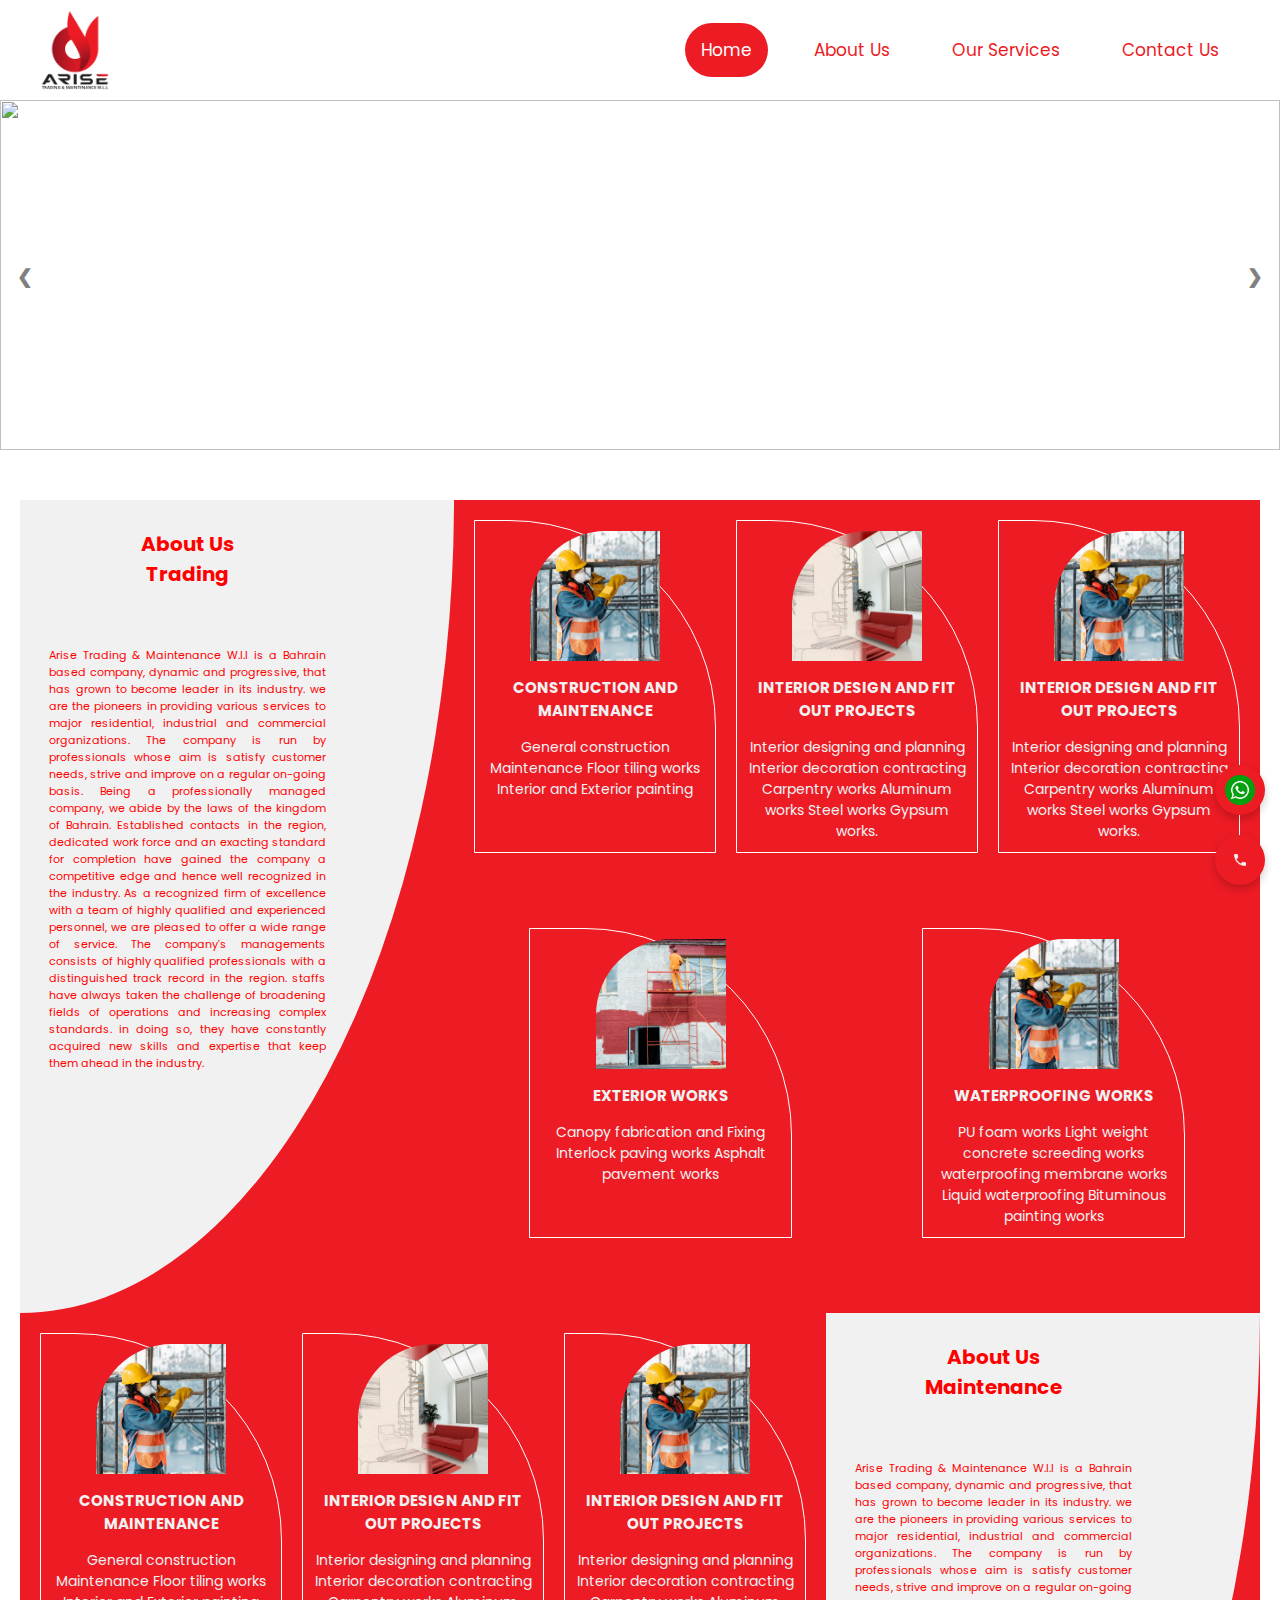
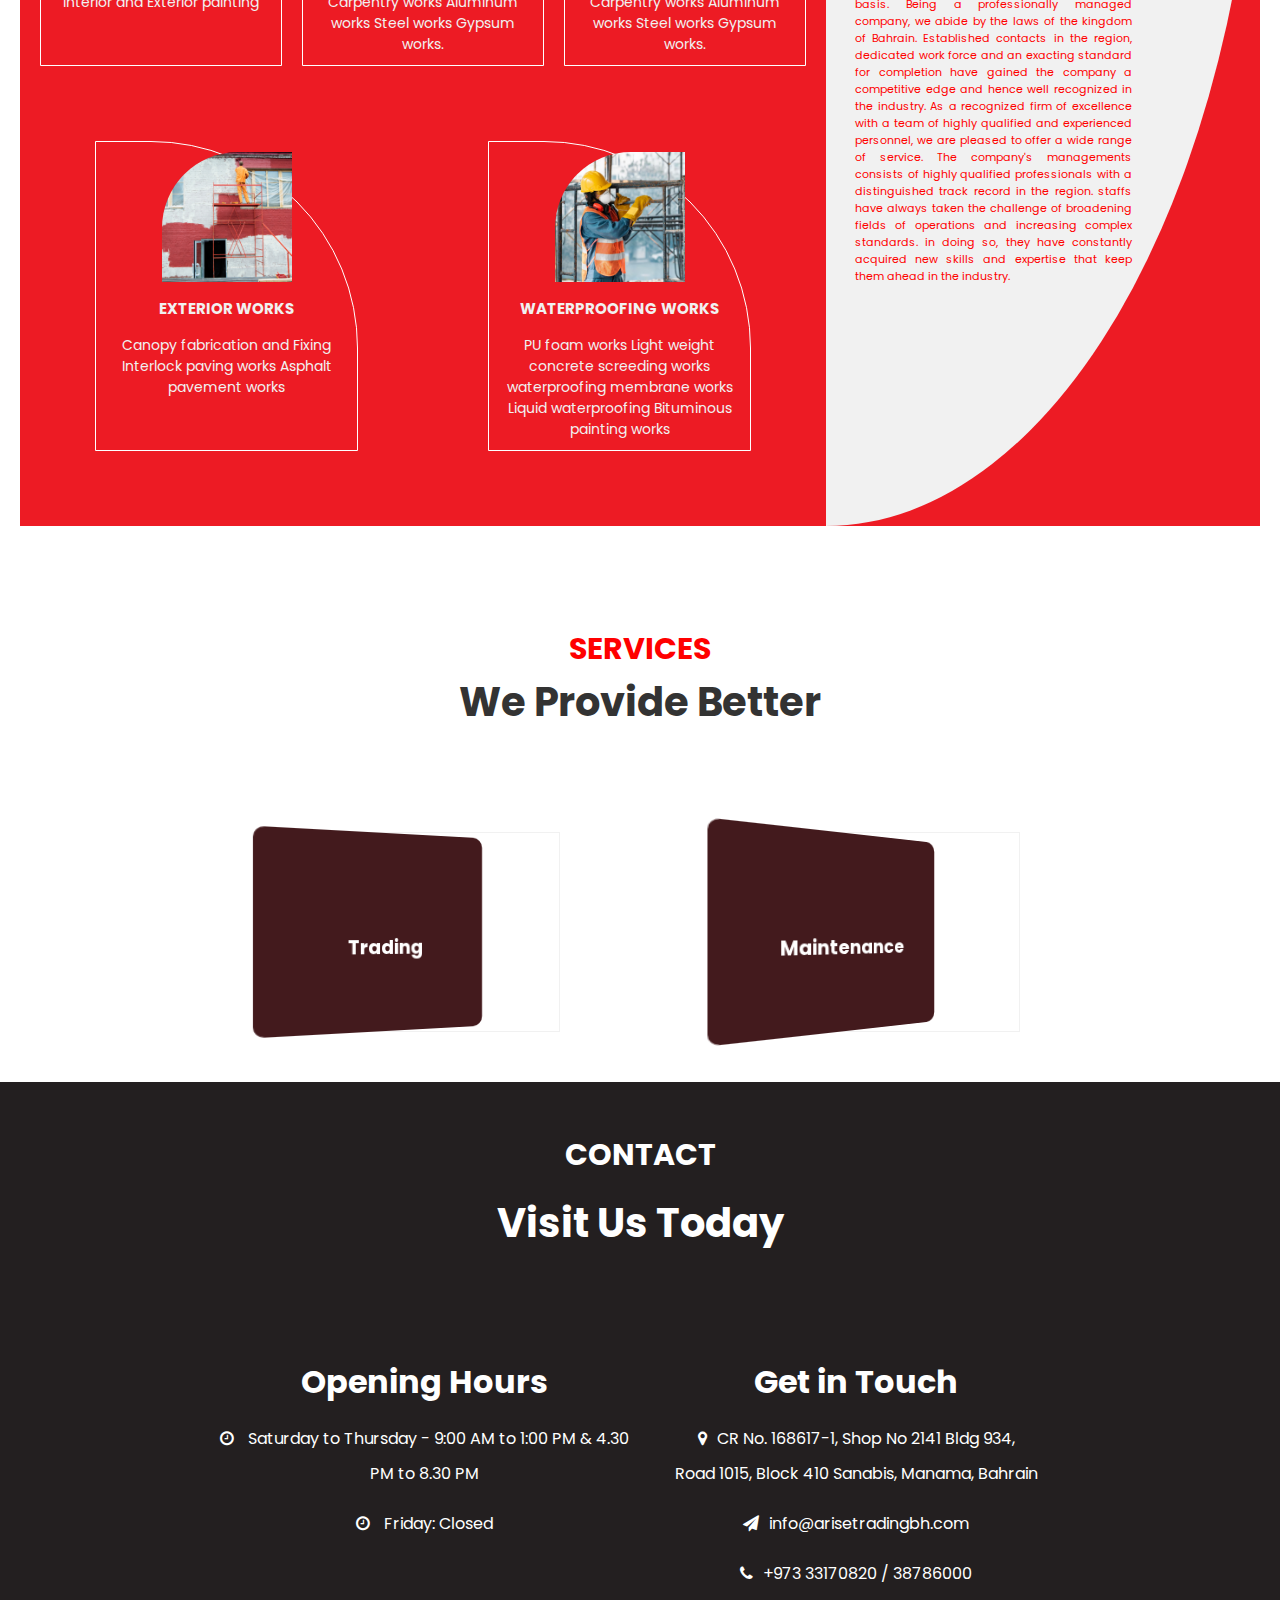
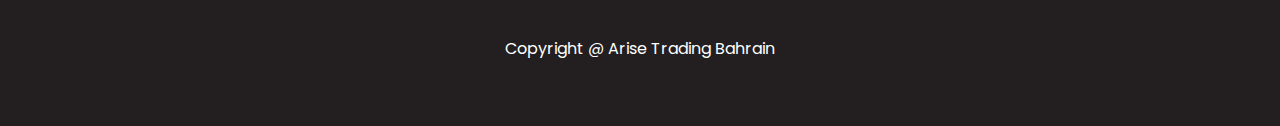
==== commit c4b06598: "Update index.html" ====
--- a/index.html
+++ b/index.html
@@ -62,7 +62,7 @@
 
 <section id="about-us">
 <div class="flex-container">
-  <div class="flex-item-left title-text"><p>About Us</p>
+  <div class="flex-item-left title-text"><p>About Us <br/> Trading</p>
   <p class="title-text-second">Arise Trading & Maintenance W.I.I is a Bahrain based company, dynamic and progressive, that has grown to become leader in its industry. we are the pioneers in providing various services to major residential, industrial and commercial
 
 organizations.
@@ -99,6 +99,46 @@
 			 <h2>WATERPROOFING WORKS</h2> 
   <p>PU foam works Light weight concrete screeding works waterproofing membrane works Liquid waterproofing Bituminous painting works</p></div>
 	  </div>
+  </div>
+</div>
+	<div class="flex-container">
+  <div class="flex-item-right">
+	  <div class="flex-item-right-one">
+		  <div class="title-text-abt-h2">
+			  <img src="./images/Construction-and-Maintenance.jpg" style="width:100%"/>
+			  <h2>CONSTRUCTION AND MAINTENANCE</h2>
+  <p>General construction Maintenance Floor tiling works Interior and Exterior painting
+</p></div>
+		  <div class="title-text-abt-h2">
+			  <img src="./images/inerior-design-fitout.jpg" style="width:100%"/>
+			  <h2>INTERIOR DESIGN AND FIT OUT PROJECTS</h2>
+  <p>Interior designing and planning Interior decoration contracting Carpentry works Aluminum works Steel works Gypsum works.
+</p></div>
+		  <div class="title-text-abt-h2">
+			  <img src="./images/Construction-and-Maintenance.jpg" style="width:100%"/>
+			  <h2>INTERIOR DESIGN AND FIT OUT PROJECTS</h2>
+  <p>Interior designing and planning Interior decoration contracting Carpentry works Aluminum works Steel works Gypsum works.
+</p></div>
+	  </div>
+	  <div class="flex-item-right-two">
+		  <div class="title-text-abt-h2">
+			  <img src="./images/Exterior-Works.jpg" style="width:100%"/>
+			 <h2>EXTERIOR WORKS</h2> 
+  <p>Canopy fabrication and Fixing Interlock paving works Asphalt pavement works</p></div>
+	  <div class="title-text-abt-h2">
+		  <img src="./images/Construction-and-Maintenance.jpg" style="width:100%"/>
+			 <h2>WATERPROOFING WORKS</h2> 
+  <p>PU foam works Light weight concrete screeding works waterproofing membrane works Liquid waterproofing Bituminous painting works</p></div>
+	  </div>
+  </div>
+		 <div class="flex-item-left title-text"><p>About Us <br/> Maintenance</p>
+  <p class="title-text-second">Arise Trading & Maintenance W.I.I is a Bahrain based company, dynamic and progressive, that has grown to become leader in its industry. we are the pioneers in providing various services to major residential, industrial and commercial
+
+organizations.
+
+The company is run by professionals whose aim is satisfy customer needs, strive and improve on a regular on-going basis. Being a professionally managed company, we abide by the laws of the kingdom of Bahrain. Established contacts in the region, dedicated work force and an exacting standard for completion have gained the company a competitive edge and hence well recognized in the industry. As a recognized firm of excellence with a team of highly qualified and experienced personnel, we are pleased to offer a wide range of service.
+
+The company's managements consists of highly qualified professionals with a distinguished track record in the region. staffs have always taken the challenge of broadening fields of operations and increasing complex standards. in doing so, they have constantly acquired new skills and expertise that keep them ahead in the industry.</p>
   </div>
 </div>
 </section>
--- a/style.css
+++ b/style.css
@@ -400,7 +400,9 @@
     display: inline-block;
   }
 .flex-container .title-text p.title-text-second{
-	font-size:12px;
+	font-size: 11px;
+        text-align: justify;
+	font-weight: normal;
 }
 .flex-container .title-text-abt-h2 h2
   {
@@ -425,7 +427,7 @@
   border-bottom-right-radius: 200%;
   flex: 30%;
   justify-content: center;
-  align-content: center;
+  align-content: start;
 }
 
 .flex-item-right {
@@ -443,8 +445,12 @@
   color: #f1f1f1;
   border: 1px solid white;
   margin: 10px;
-}
-
+  border-top-right-radius: 207px;
+}
+.flex-item-right-one div img{
+    width: 130px !important;
+    border-top-left-radius: 76px;
+}
 .flex-item-right-two div {
   background-color: #ed1b24;
   padding: 10px;
@@ -452,6 +458,11 @@
   color: #f1f1f1;
   border: 1px solid white;
   margin: 65px;
+  border-top-right-radius: 207px;
+}
+.flex-item-right-two div img{
+    width: 130px !important;
+    border-top-left-radius: 76px;
 }
 
 @media (max-width: 600px) {
@@ -502,6 +513,38 @@
   background-color: #ed1b24;
   color: #fff;
   text-align:center;
+}
+.flip-box-front-left {
+	    background-size: cover;
+    box-shadow: 1px 1px 1px 1px #5BA8E8;
+    box-shadow: inset 0 0 0 2029px rgb(29 27 28 / 82%);
+    --f: .1;
+    --r: 10px;
+    --_f: calc(100%* var(--f) /(1 + var(--f)));
+    --_a: calc(90deg* var(--f));
+    width: 250px;
+    aspect-ratio: calc(1 + var(--f));
+    object-fit: cover;
+    clip-path: inset(0 var(--_f) 0 0 round var(--r));
+    transform: perspective(400px) var(--_t, rotateY(var(--_a)));
+    transition: .5s;
+    cursor: pointer;
+}
+.flip-box-front-right {
+	    background-size: cover;
+    box-shadow: 1px 1px 1px 1px #5BA8E8;
+    box-shadow: inset 0 0 0 2029px rgb(29 27 28 / 82%);
+    --f: .1;
+    --r: 10px;
+    --_f: calc(100%* var(--f) /(1 + var(--f)));
+    --_a: calc(180deg* var(--f));
+    width: 250px;
+    aspect-ratio: calc(1 + var(--f));
+    object-fit: cover;
+    clip-path: inset(0 var(--_f) 0 0 round var(--r));
+    transform: perspective(400px) var(--_t, rotateY(var(--_a)));
+    transition: .5s;
+    cursor: pointer;
 }
 .flip-box-back a{
     text-decoration: none;
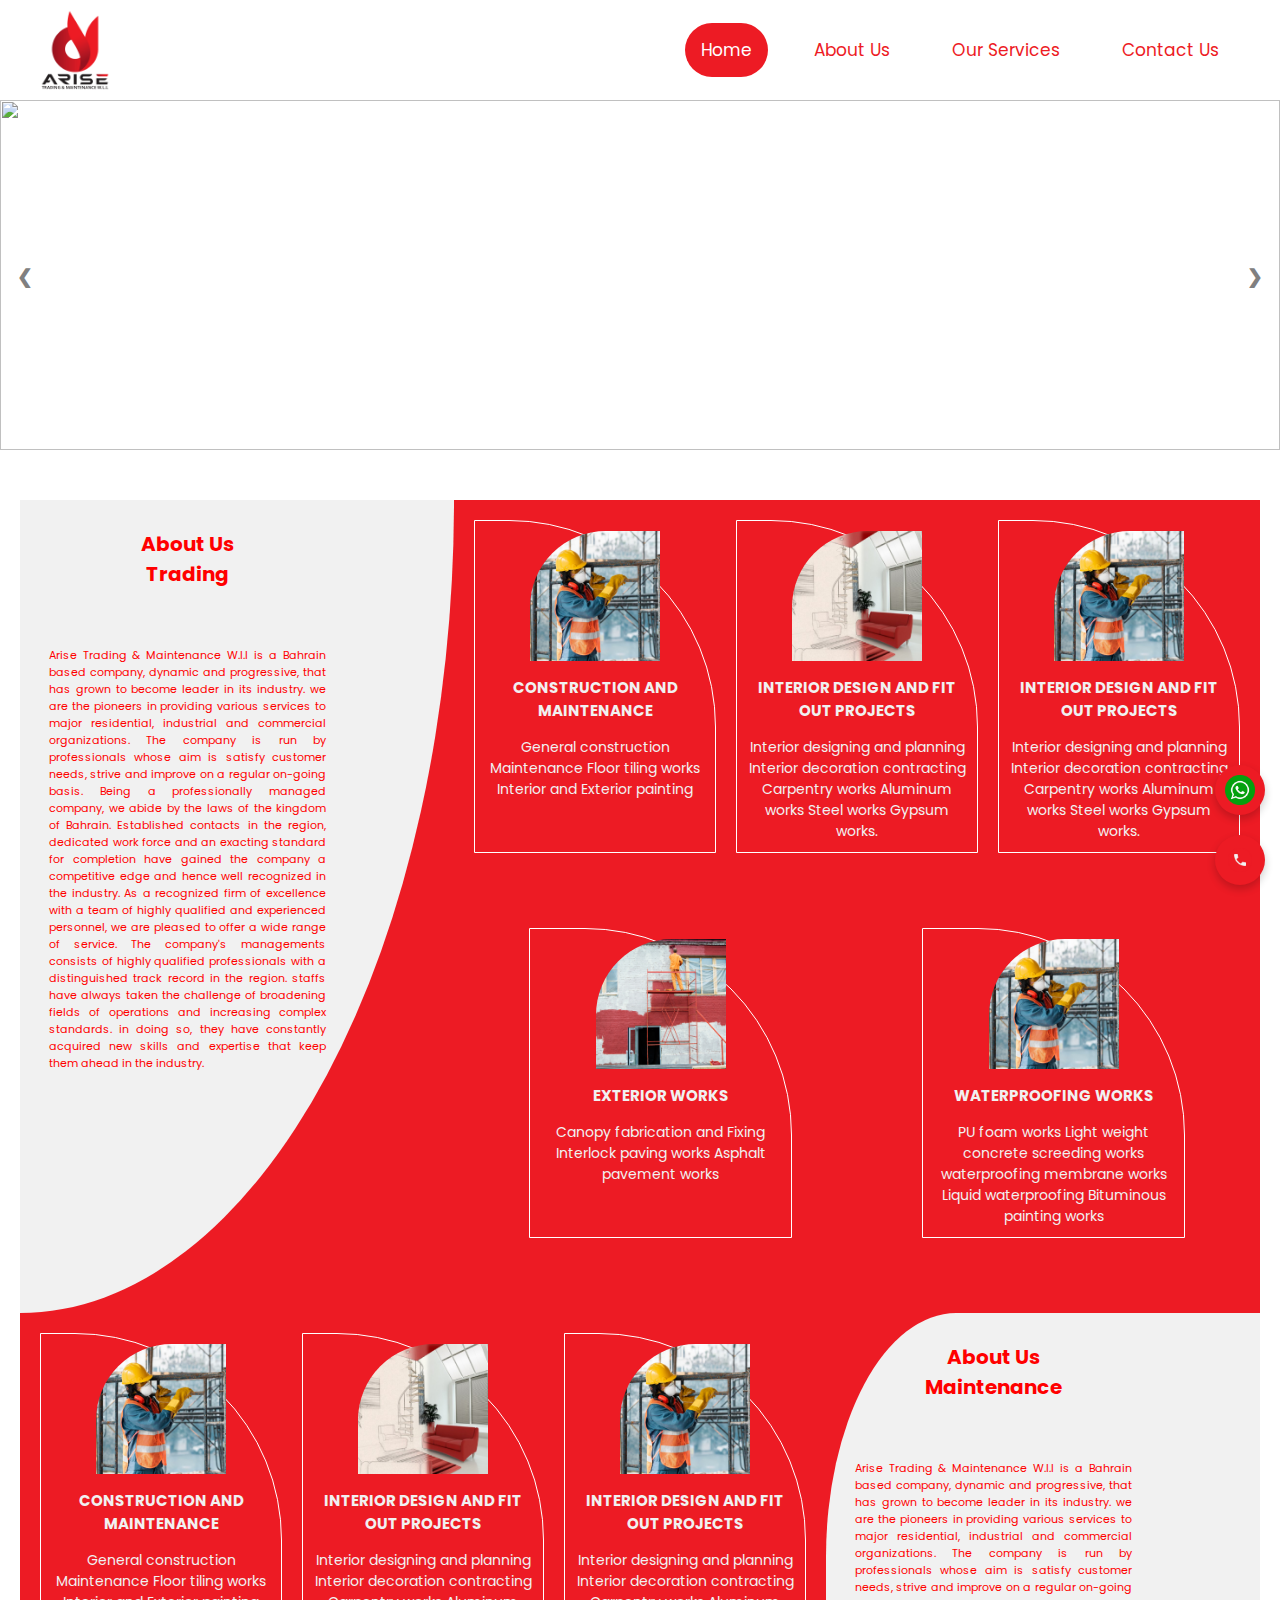
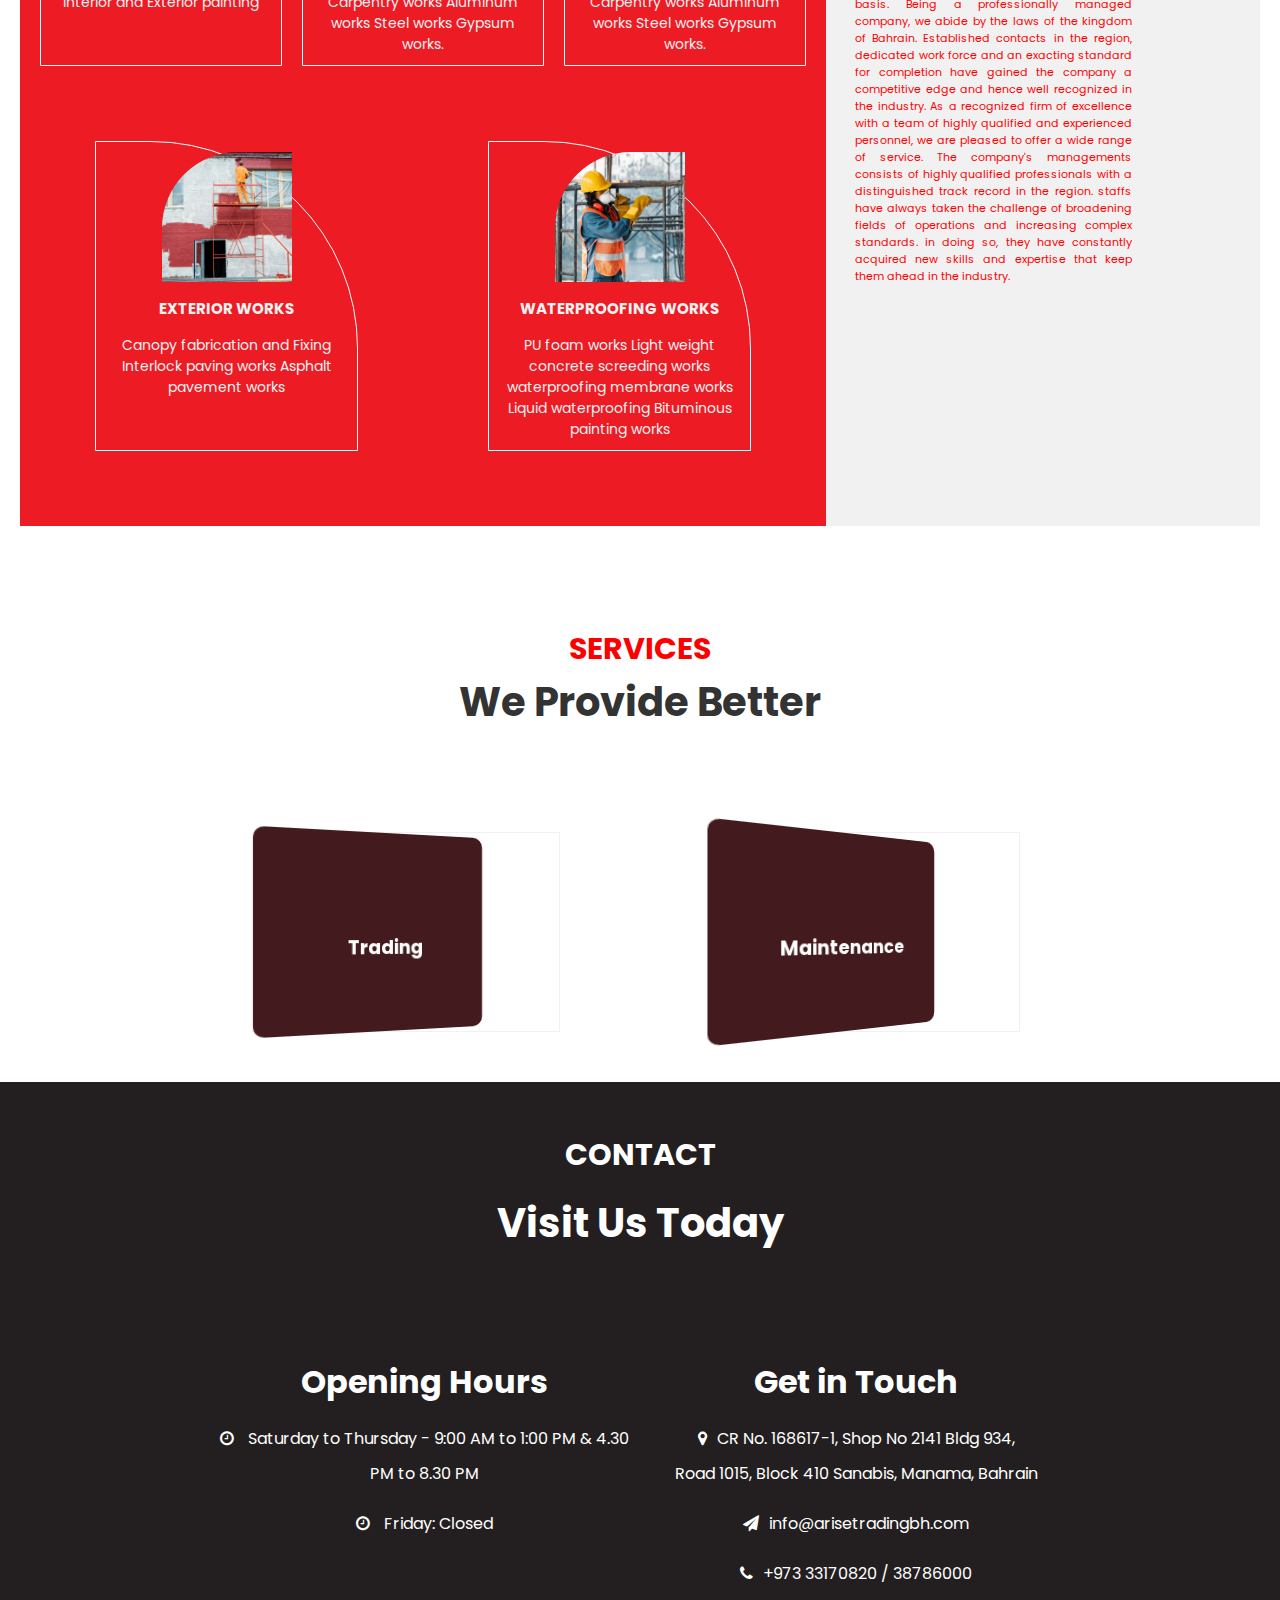
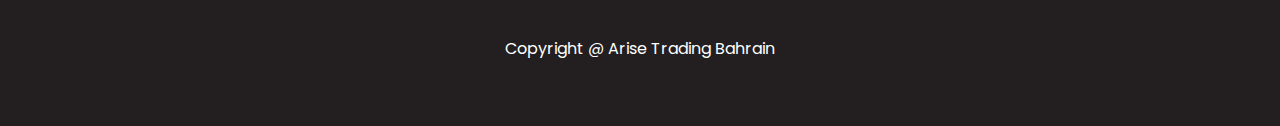
==== commit 0eb7397c: "Update index.html" ====
--- a/index.html
+++ b/index.html
@@ -131,7 +131,9 @@
   <p>PU foam works Light weight concrete screeding works waterproofing membrane works Liquid waterproofing Bituminous painting works</p></div>
 	  </div>
   </div>
-		 <div class="flex-item-left title-text"><p>About Us <br/> Maintenance</p>
+		 <div class="flex-item-left title-text" style="border-bottom-left-radius: 0%;
+    border-bottom-right-radius: 0%;
+    border-top-left-radius: 30%;"><p>About Us <br/> Maintenance</p>
   <p class="title-text-second">Arise Trading & Maintenance W.I.I is a Bahrain based company, dynamic and progressive, that has grown to become leader in its industry. we are the pioneers in providing various services to major residential, industrial and commercial
 
 organizations.
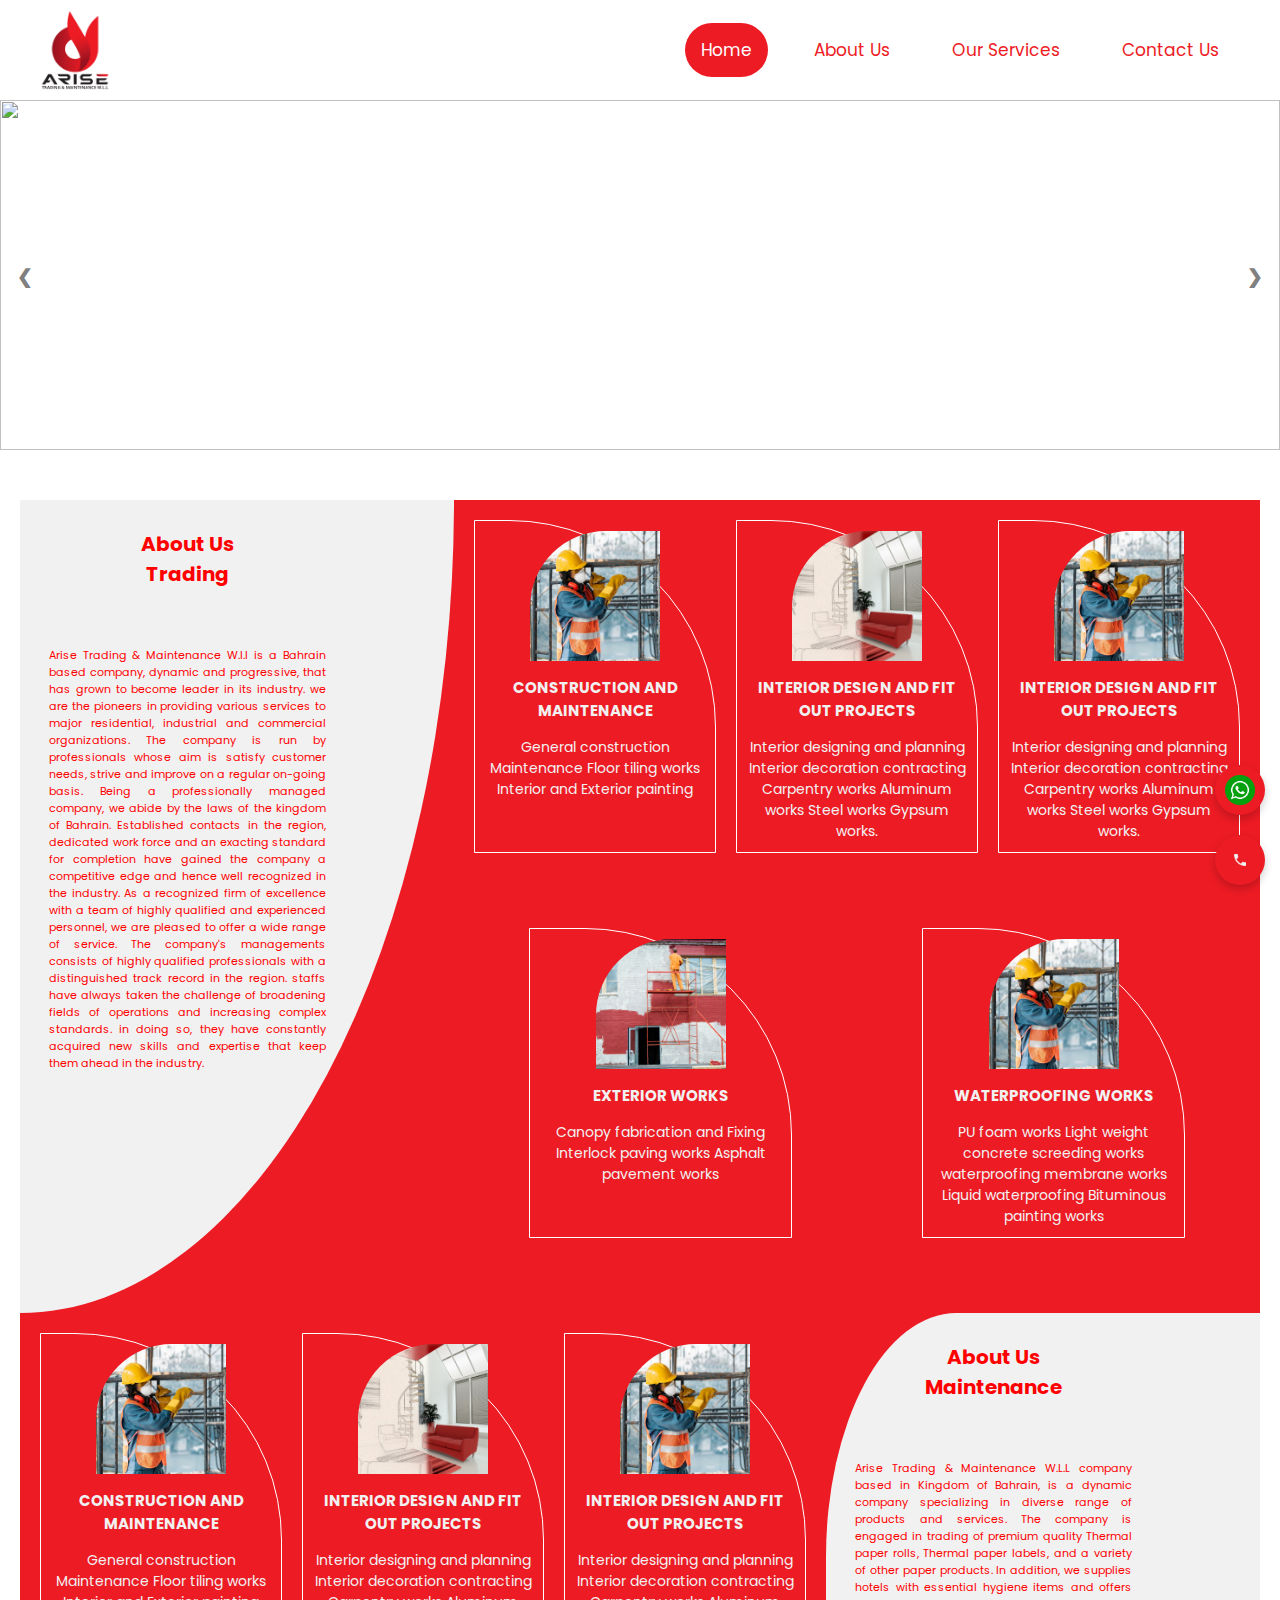
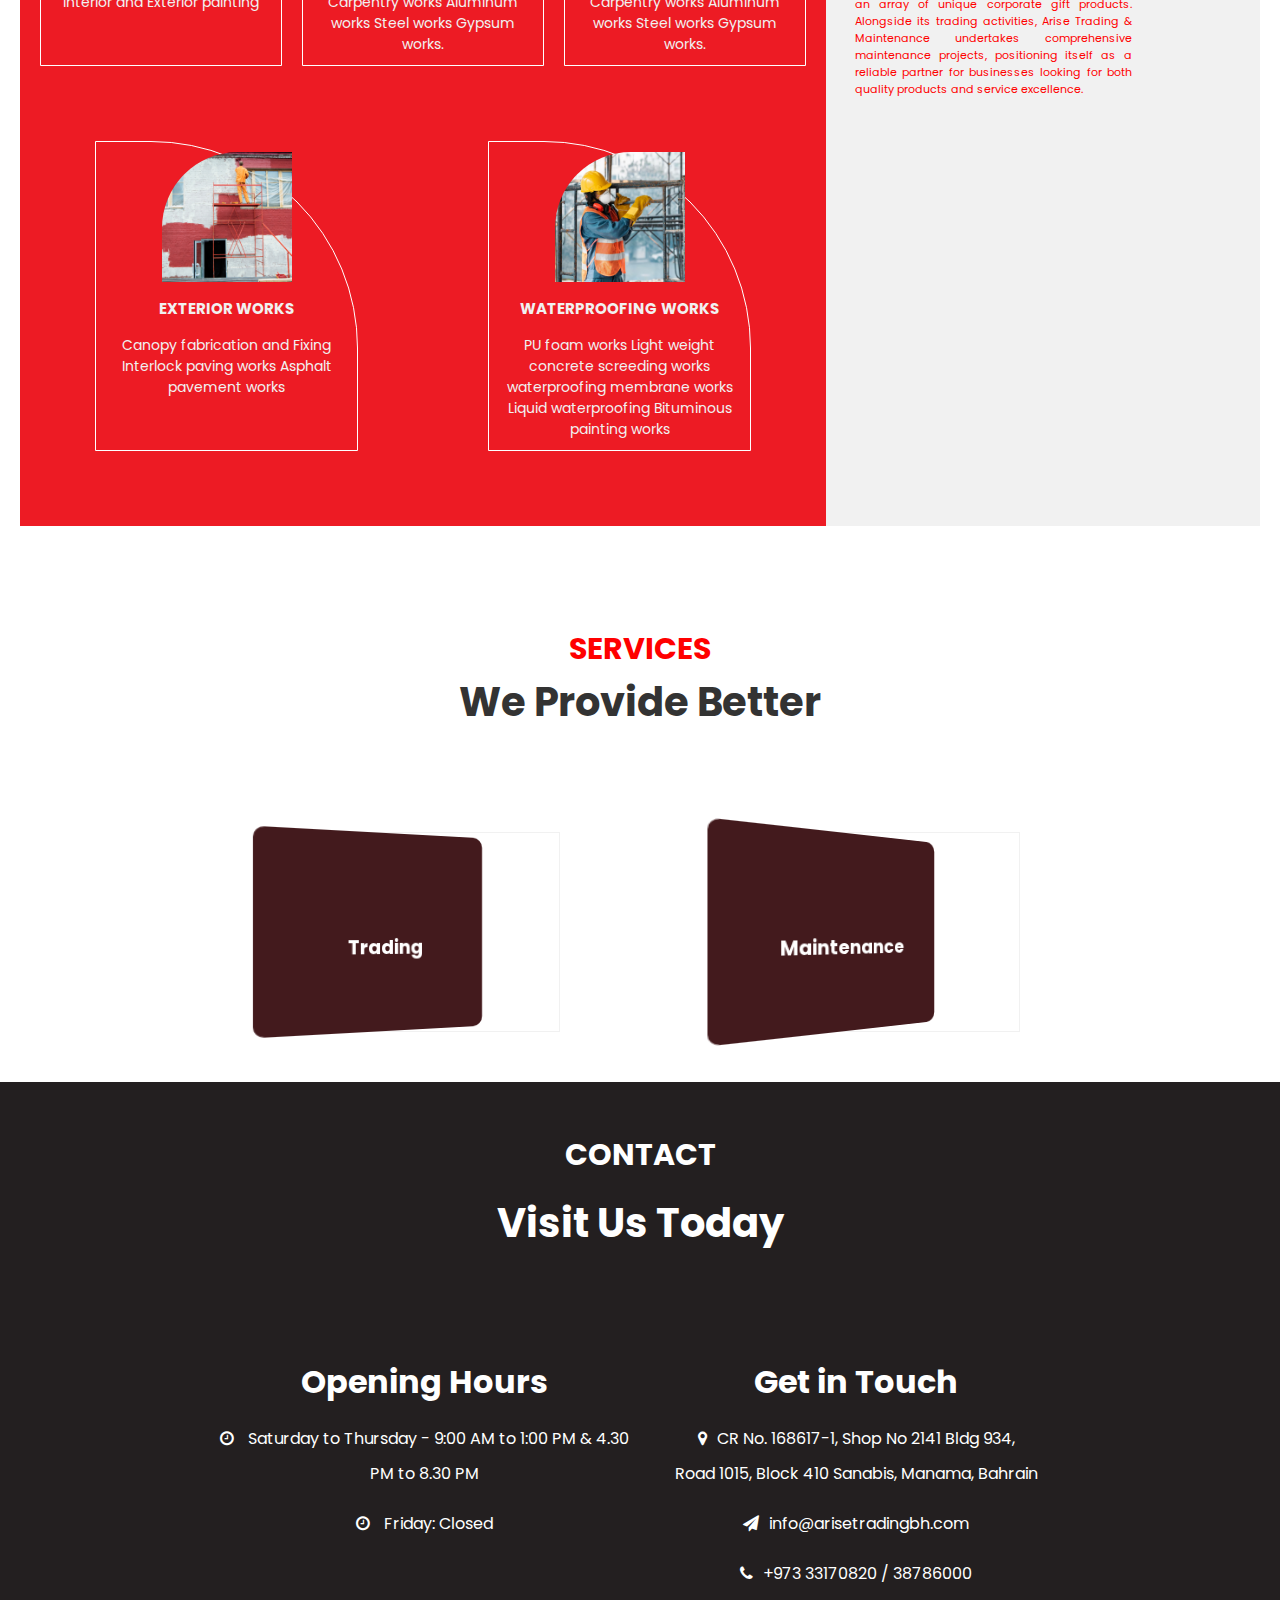
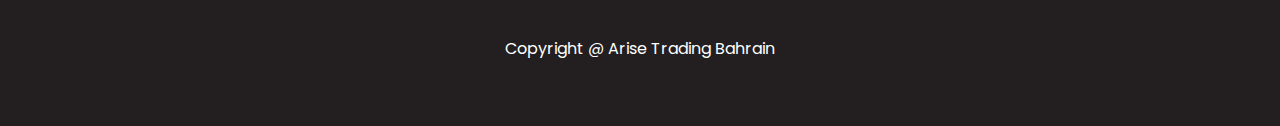
==== commit 8638c109: "Update index.html" ====
--- a/index.html
+++ b/index.html
@@ -134,13 +134,7 @@
 		 <div class="flex-item-left title-text" style="border-bottom-left-radius: 0%;
     border-bottom-right-radius: 0%;
     border-top-left-radius: 30%;"><p>About Us <br/> Maintenance</p>
-  <p class="title-text-second">Arise Trading & Maintenance W.I.I is a Bahrain based company, dynamic and progressive, that has grown to become leader in its industry. we are the pioneers in providing various services to major residential, industrial and commercial
-
-organizations.
-
-The company is run by professionals whose aim is satisfy customer needs, strive and improve on a regular on-going basis. Being a professionally managed company, we abide by the laws of the kingdom of Bahrain. Established contacts in the region, dedicated work force and an exacting standard for completion have gained the company a competitive edge and hence well recognized in the industry. As a recognized firm of excellence with a team of highly qualified and experienced personnel, we are pleased to offer a wide range of service.
-
-The company's managements consists of highly qualified professionals with a distinguished track record in the region. staffs have always taken the challenge of broadening fields of operations and increasing complex standards. in doing so, they have constantly acquired new skills and expertise that keep them ahead in the industry.</p>
+  <p class="title-text-second">Arise Trading & Maintenance W.L.L company based in Kingdom of Bahrain, is a dynamic company specializing in diverse range of products and services. The company is engaged in trading of premium quality Thermal paper rolls, Thermal paper labels, and a variety of other paper products. In addition, we supplies hotels with essential hygiene items and offers an array of unique corporate gift products. Alongside its trading activities, Arise Trading & Maintenance undertakes comprehensive maintenance projects, positioning itself as a reliable partner for businesses looking for both quality products and service excellence.</p>
   </div>
 </div>
 </section>
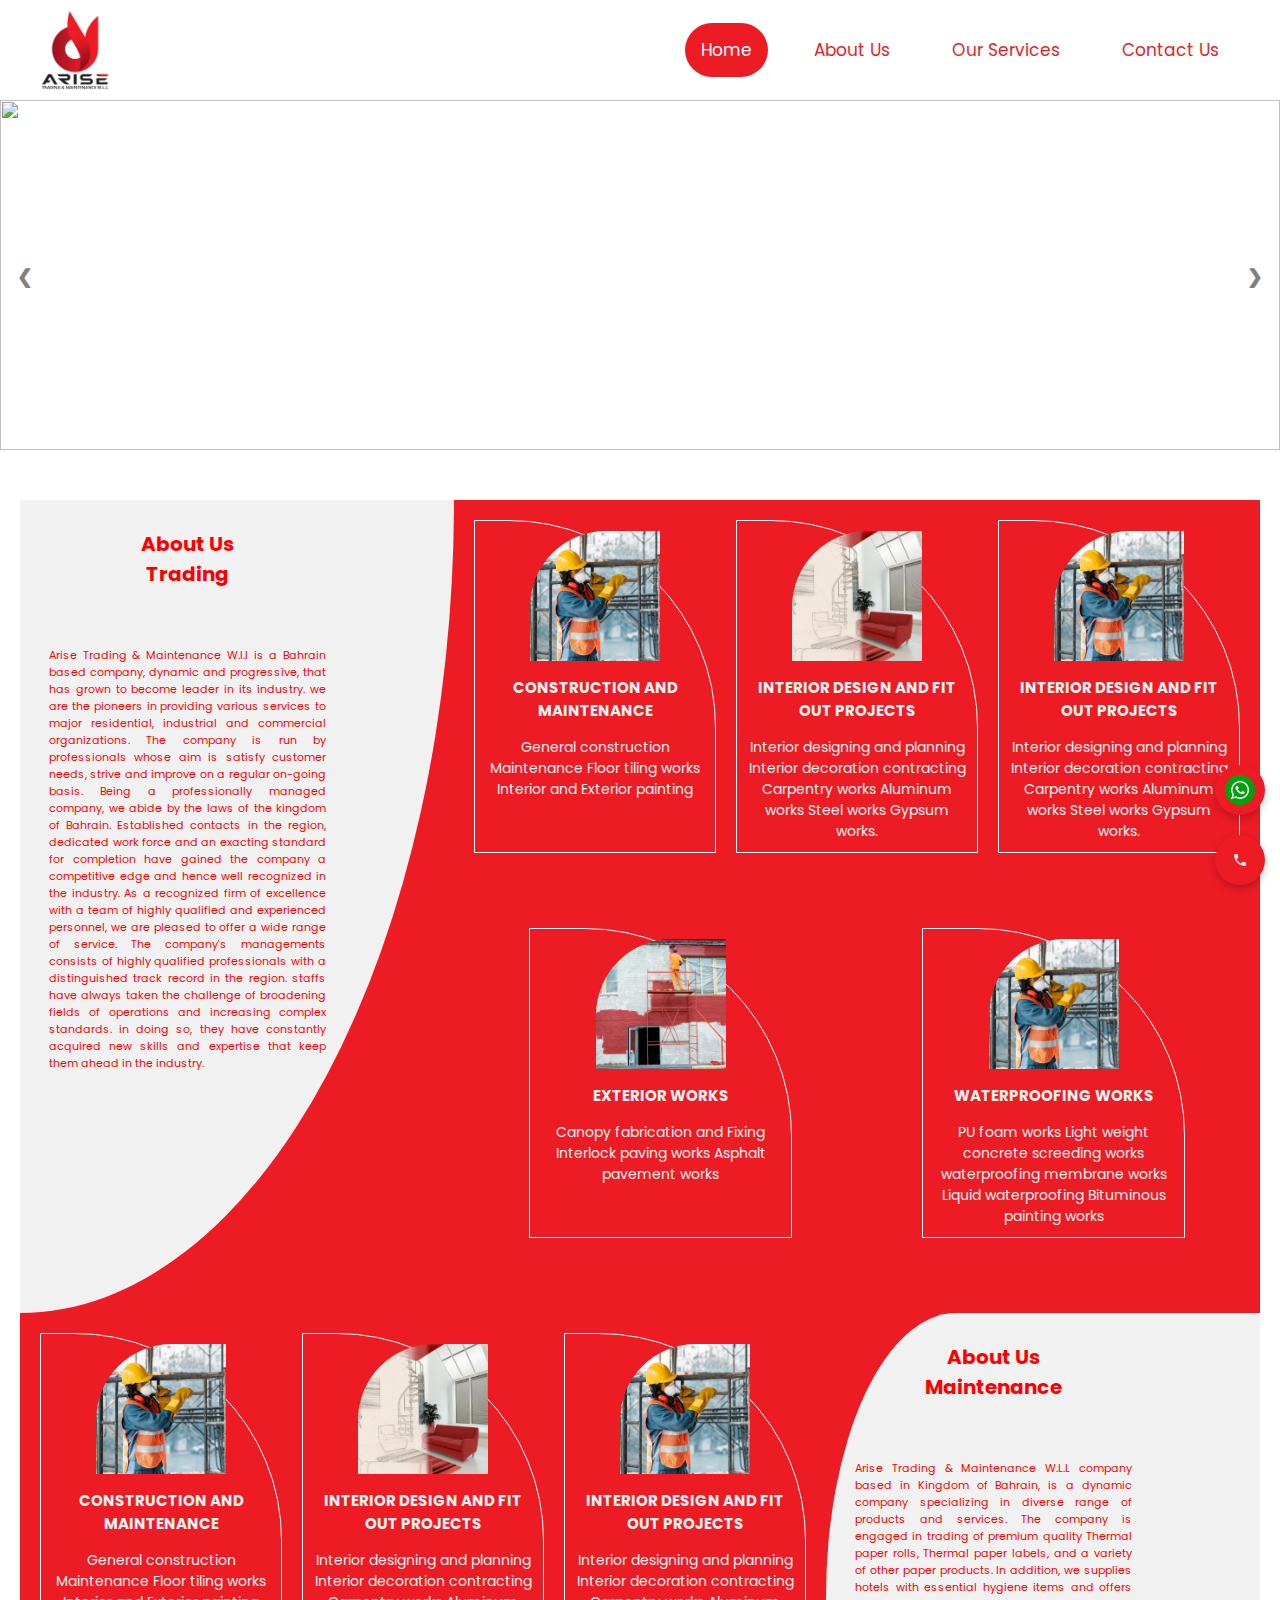
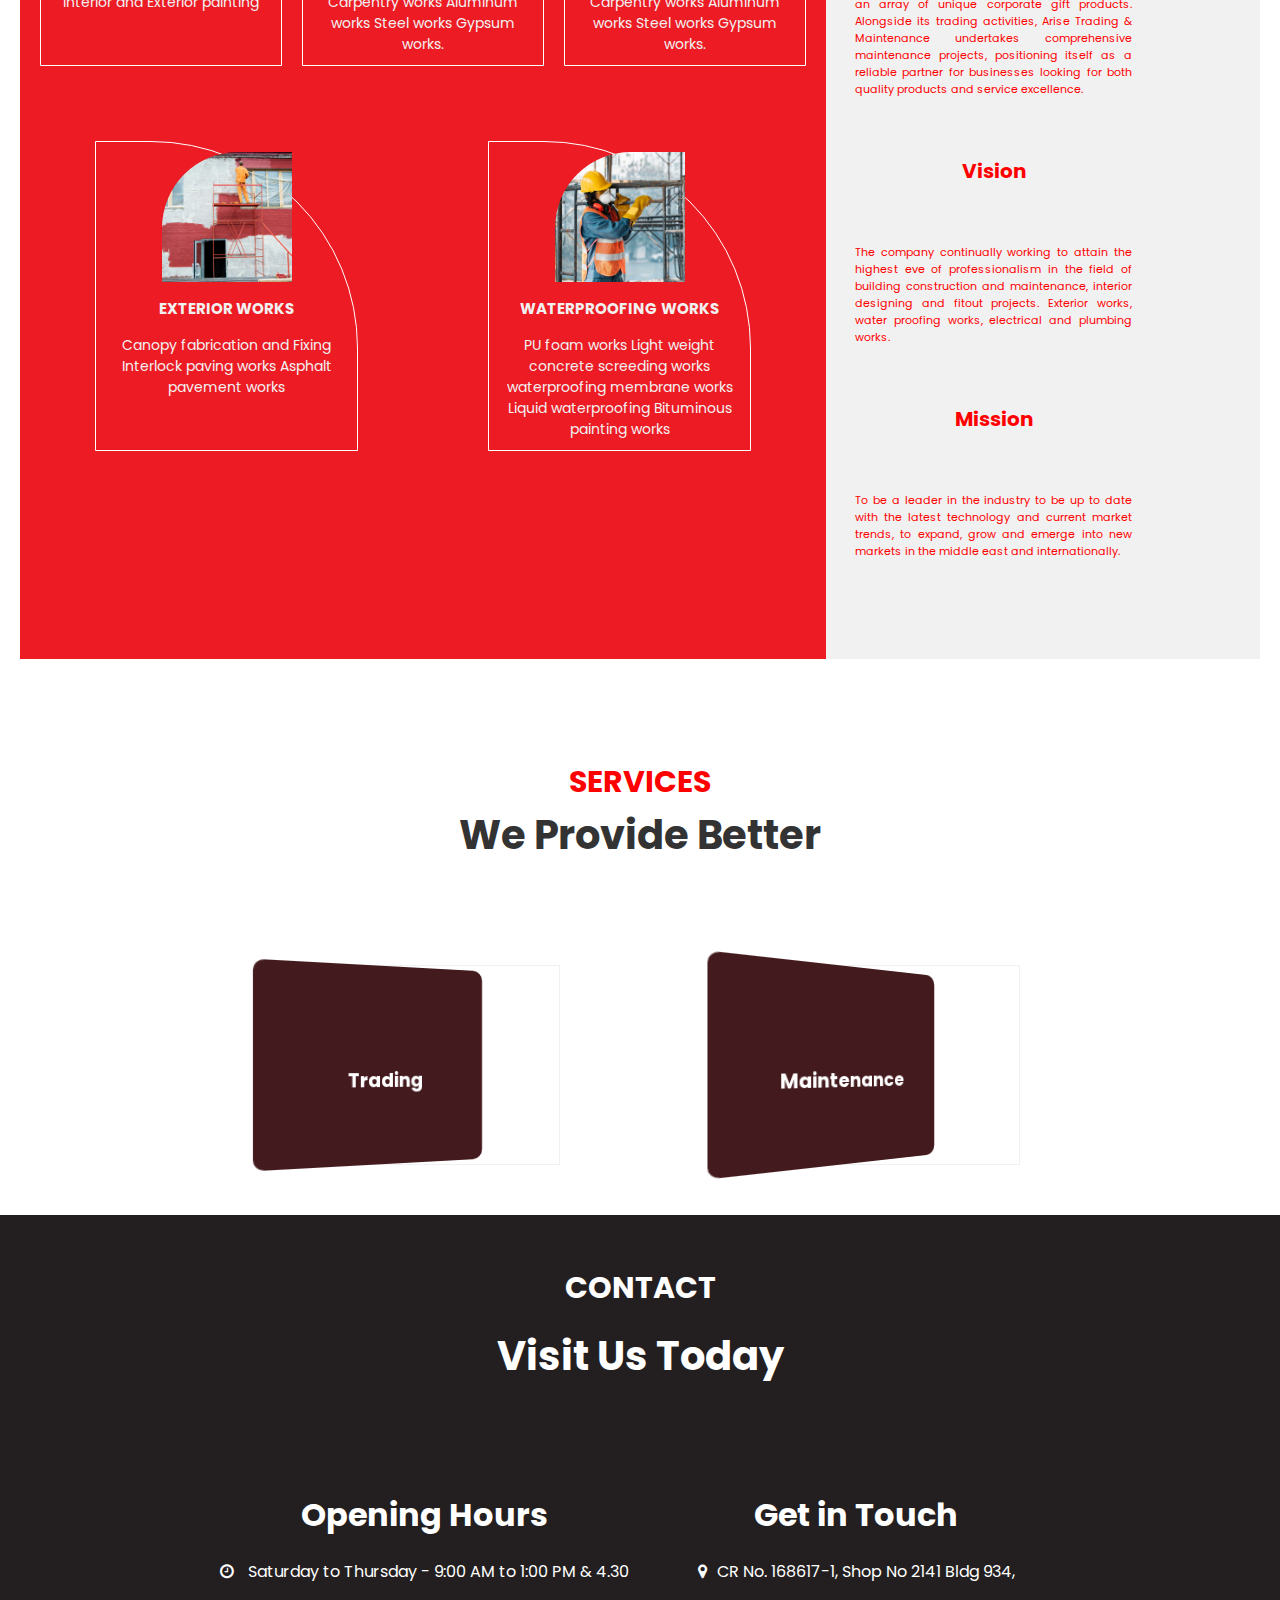
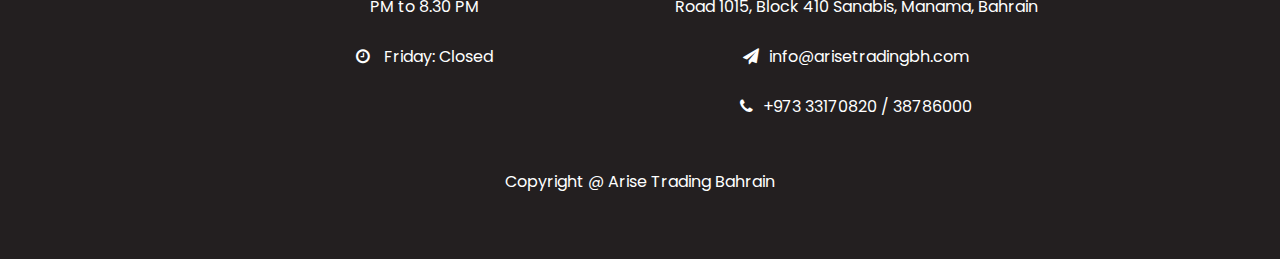
==== commit b2f7e989: "Update index.html" ====
--- a/index.html
+++ b/index.html
@@ -135,7 +135,12 @@
     border-bottom-right-radius: 0%;
     border-top-left-radius: 30%;"><p>About Us <br/> Maintenance</p>
   <p class="title-text-second">Arise Trading & Maintenance W.L.L company based in Kingdom of Bahrain, is a dynamic company specializing in diverse range of products and services. The company is engaged in trading of premium quality Thermal paper rolls, Thermal paper labels, and a variety of other paper products. In addition, we supplies hotels with essential hygiene items and offers an array of unique corporate gift products. Alongside its trading activities, Arise Trading & Maintenance undertakes comprehensive maintenance projects, positioning itself as a reliable partner for businesses looking for both quality products and service excellence.</p>
-  </div>
+  <p>Vision</p>
+   <p class="title-text-second">The company continually working to attain the highest eve of professionalism in the field of building construction and maintenance, interior designing and fitout projects. Exterior works, water proofing works, electrical and plumbing works.
+   </p>
+ <p>Mission</p>
+	<p class="title-text-second">To be a leader in the industry to be up to date with the latest technology and current market trends, to expand, grow and emerge into new markets in the middle east and internationally.</p>
+		 </div>
 </div>
 </section>
 
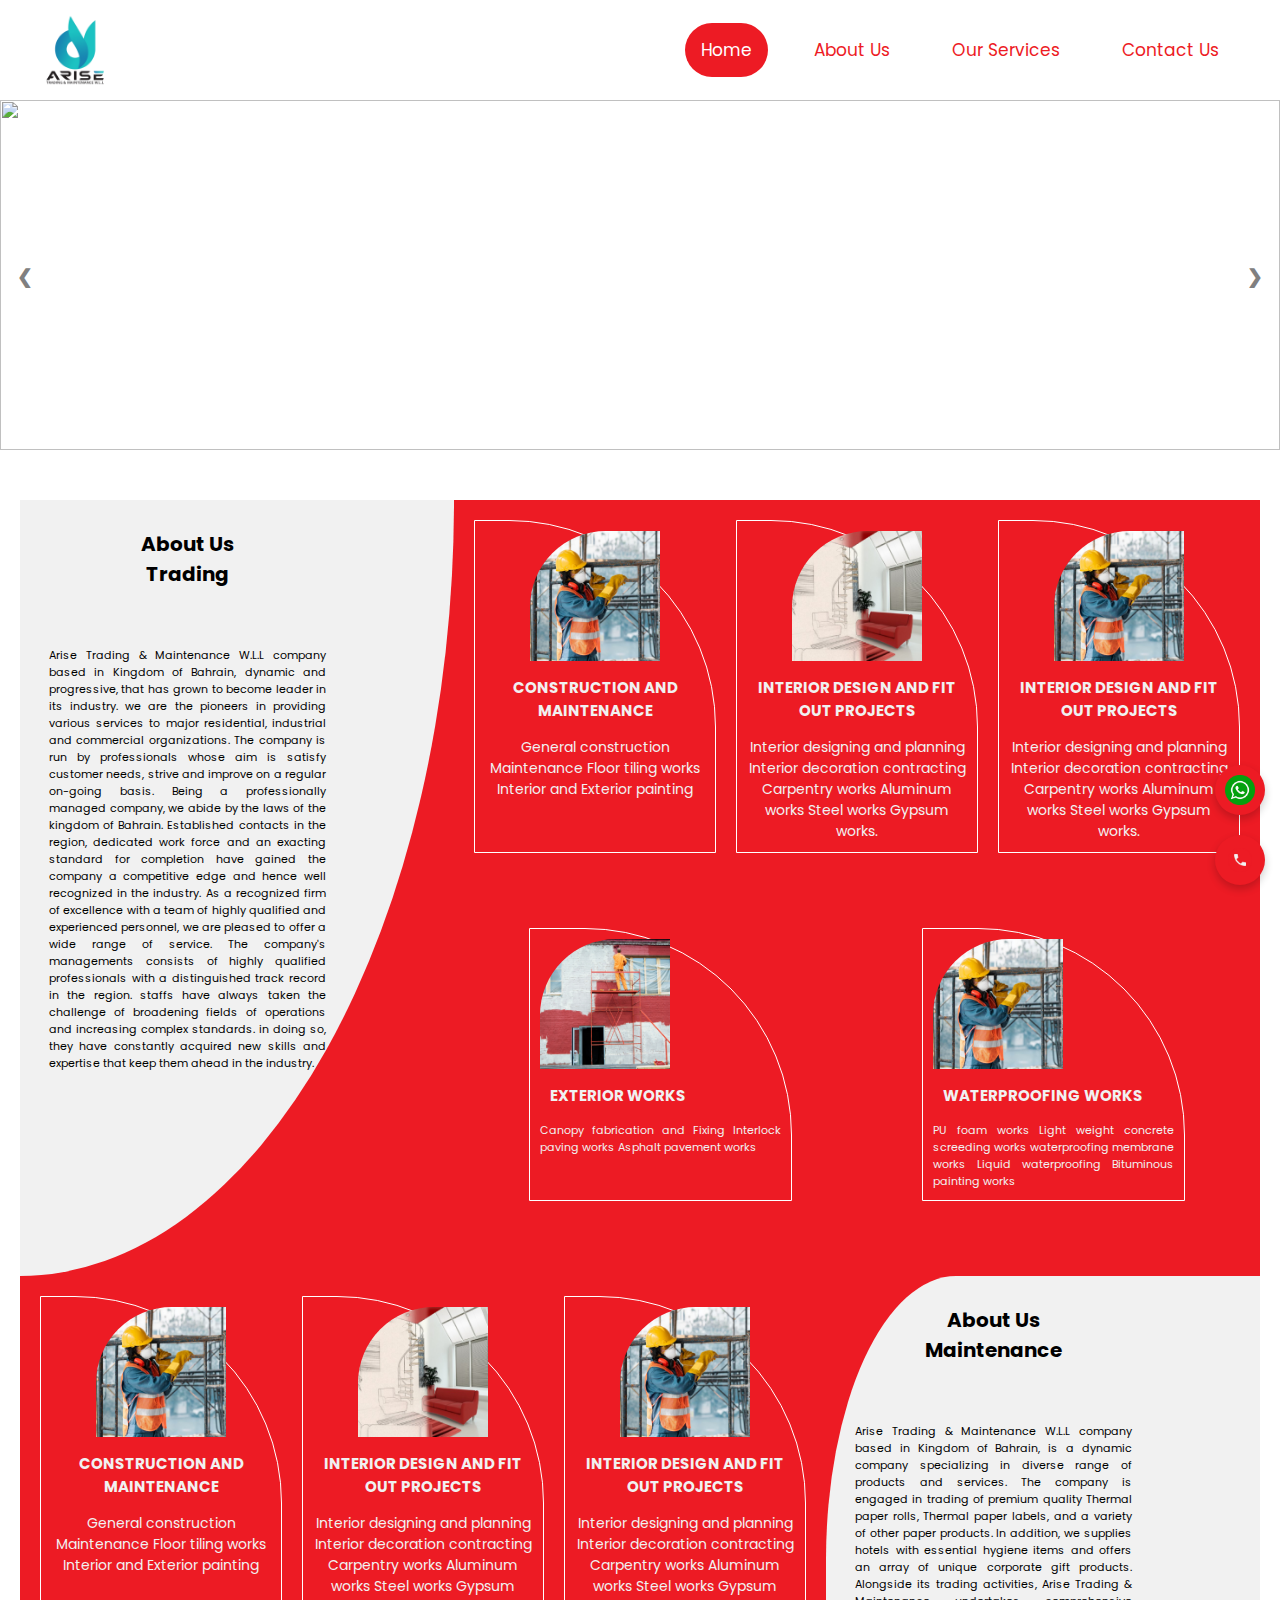
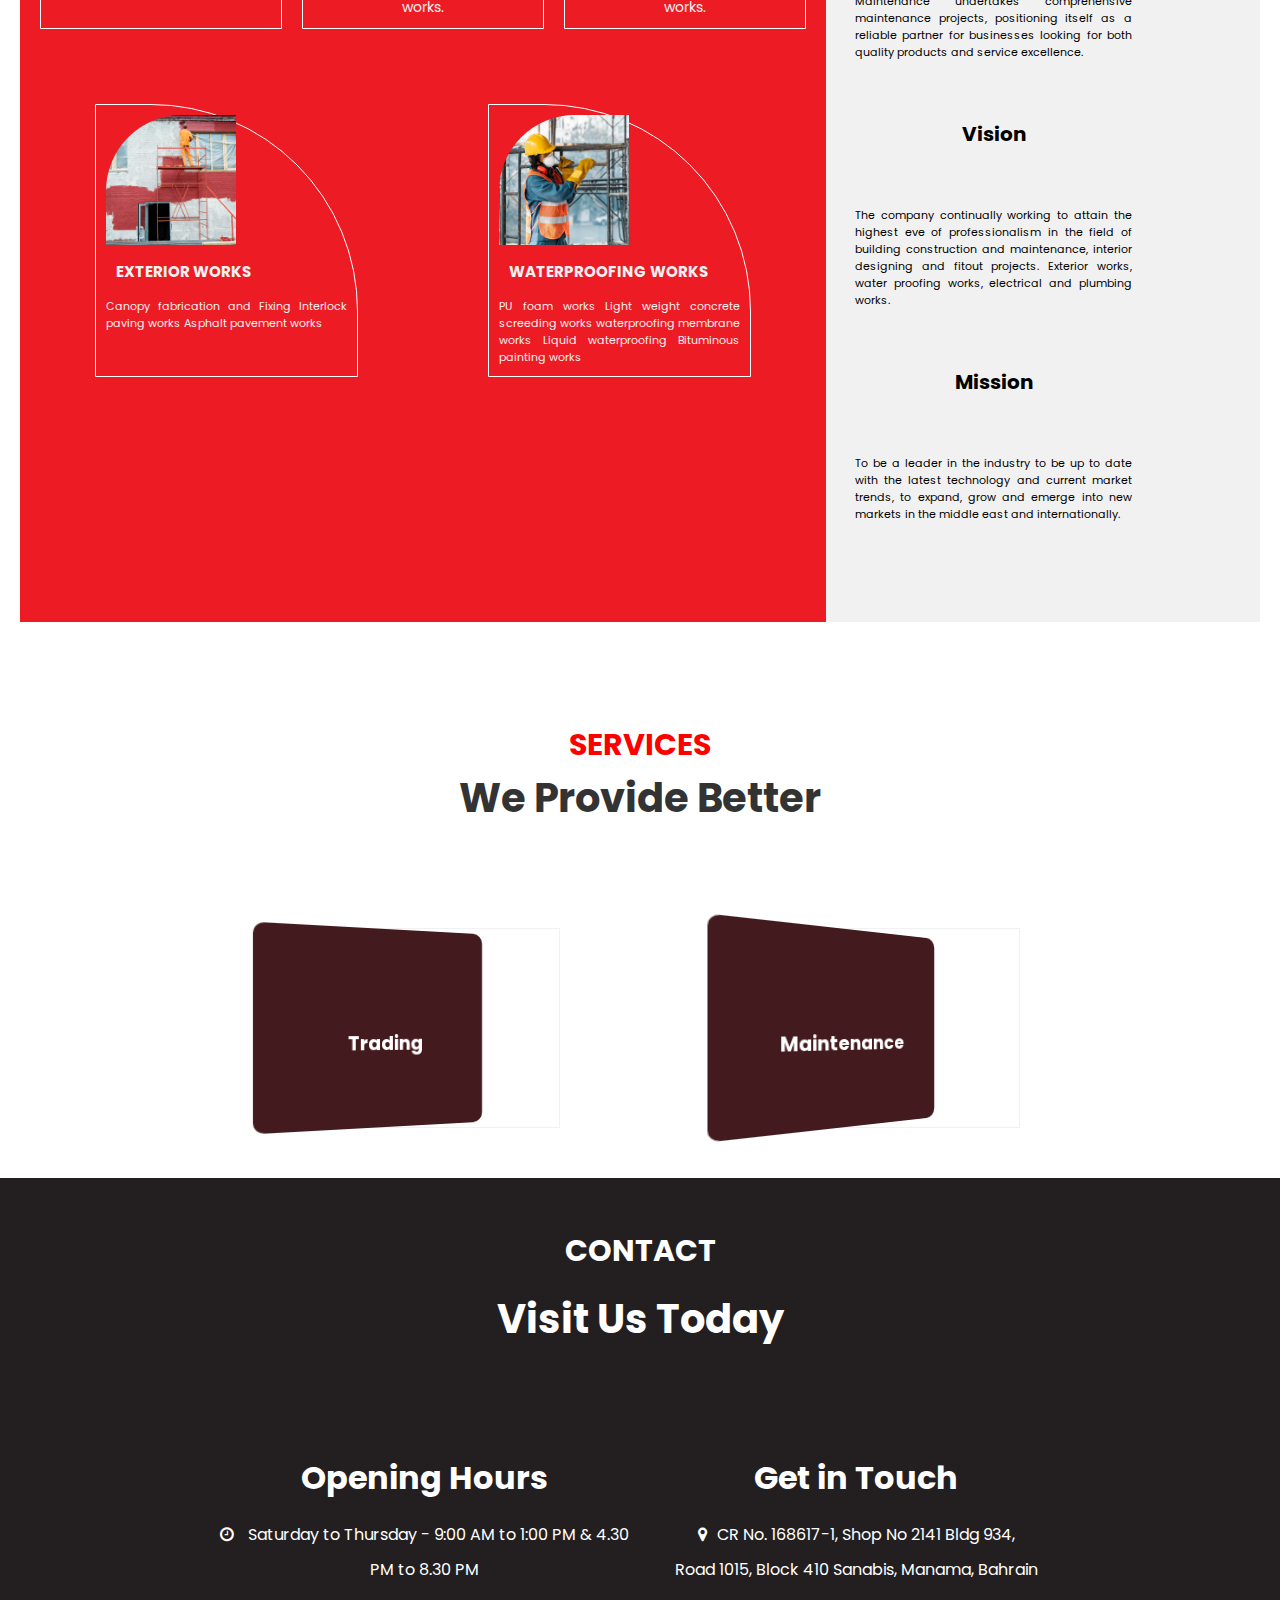
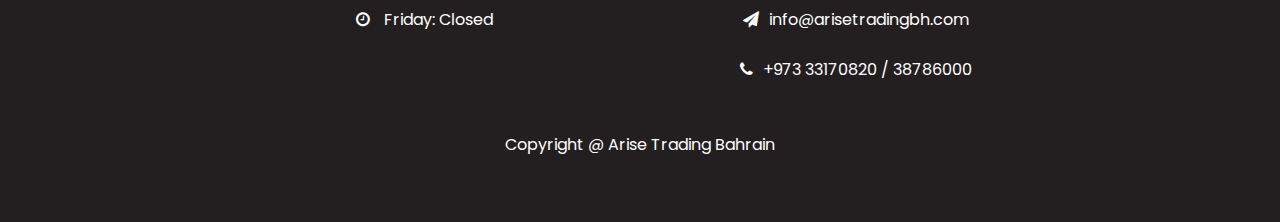
==== commit 0b6ba94b: "Update index.html" ====
--- a/index.html
+++ b/index.html
@@ -9,7 +9,7 @@
     </head>
 <body>
     <div class="topnav" id="myTopnav">
-        <div class="split menu-row"><img style="height: 90px;" src="images/ARISE LOGO.png"></div>
+        <div class="split menu-row"><img style="height: 90px;" src="images/ARISE-LOGO-Blue.png"></div>
            <div class="menu-row"> <a href="#Home" class="active">Home</a>
         <a href="#about-us">About Us</a>
         <a href="#our-services">Our Services</a>
@@ -63,7 +63,8 @@
 <section id="about-us">
 <div class="flex-container">
   <div class="flex-item-left title-text"><p>About Us <br/> Trading</p>
-  <p class="title-text-second">Arise Trading & Maintenance W.I.I is a Bahrain based company, dynamic and progressive, that has grown to become leader in its industry. we are the pioneers in providing various services to major residential, industrial and commercial
+  <p class="title-text-second">
+	  Arise Trading & Maintenance W.L.L company based in Kingdom of Bahrain, dynamic and progressive, that has grown to become leader in its industry. we are the pioneers in providing various services to major residential, industrial and commercial
 
 organizations.
 
--- a/style.css
+++ b/style.css
@@ -391,7 +391,7 @@
   .flex-container .title-text p{
     margin: auto;
     font-size: 20px;
-    color: red;
+    color: black;
     padding: 29px;
     margin-right: 99px;
     font-weight: bold;
@@ -446,6 +446,7 @@
   border: 1px solid white;
   margin: 10px;
   border-top-right-radius: 207px;
+  
 }
 .flex-item-right-one div img{
     width: 130px !important;
@@ -459,6 +460,9 @@
   border: 1px solid white;
   margin: 65px;
   border-top-right-radius: 207px;
+  font-size: 11px;
+  text-align: justify;
+  font-weight: normal;
 }
 .flex-item-right-two div img{
     width: 130px !important;
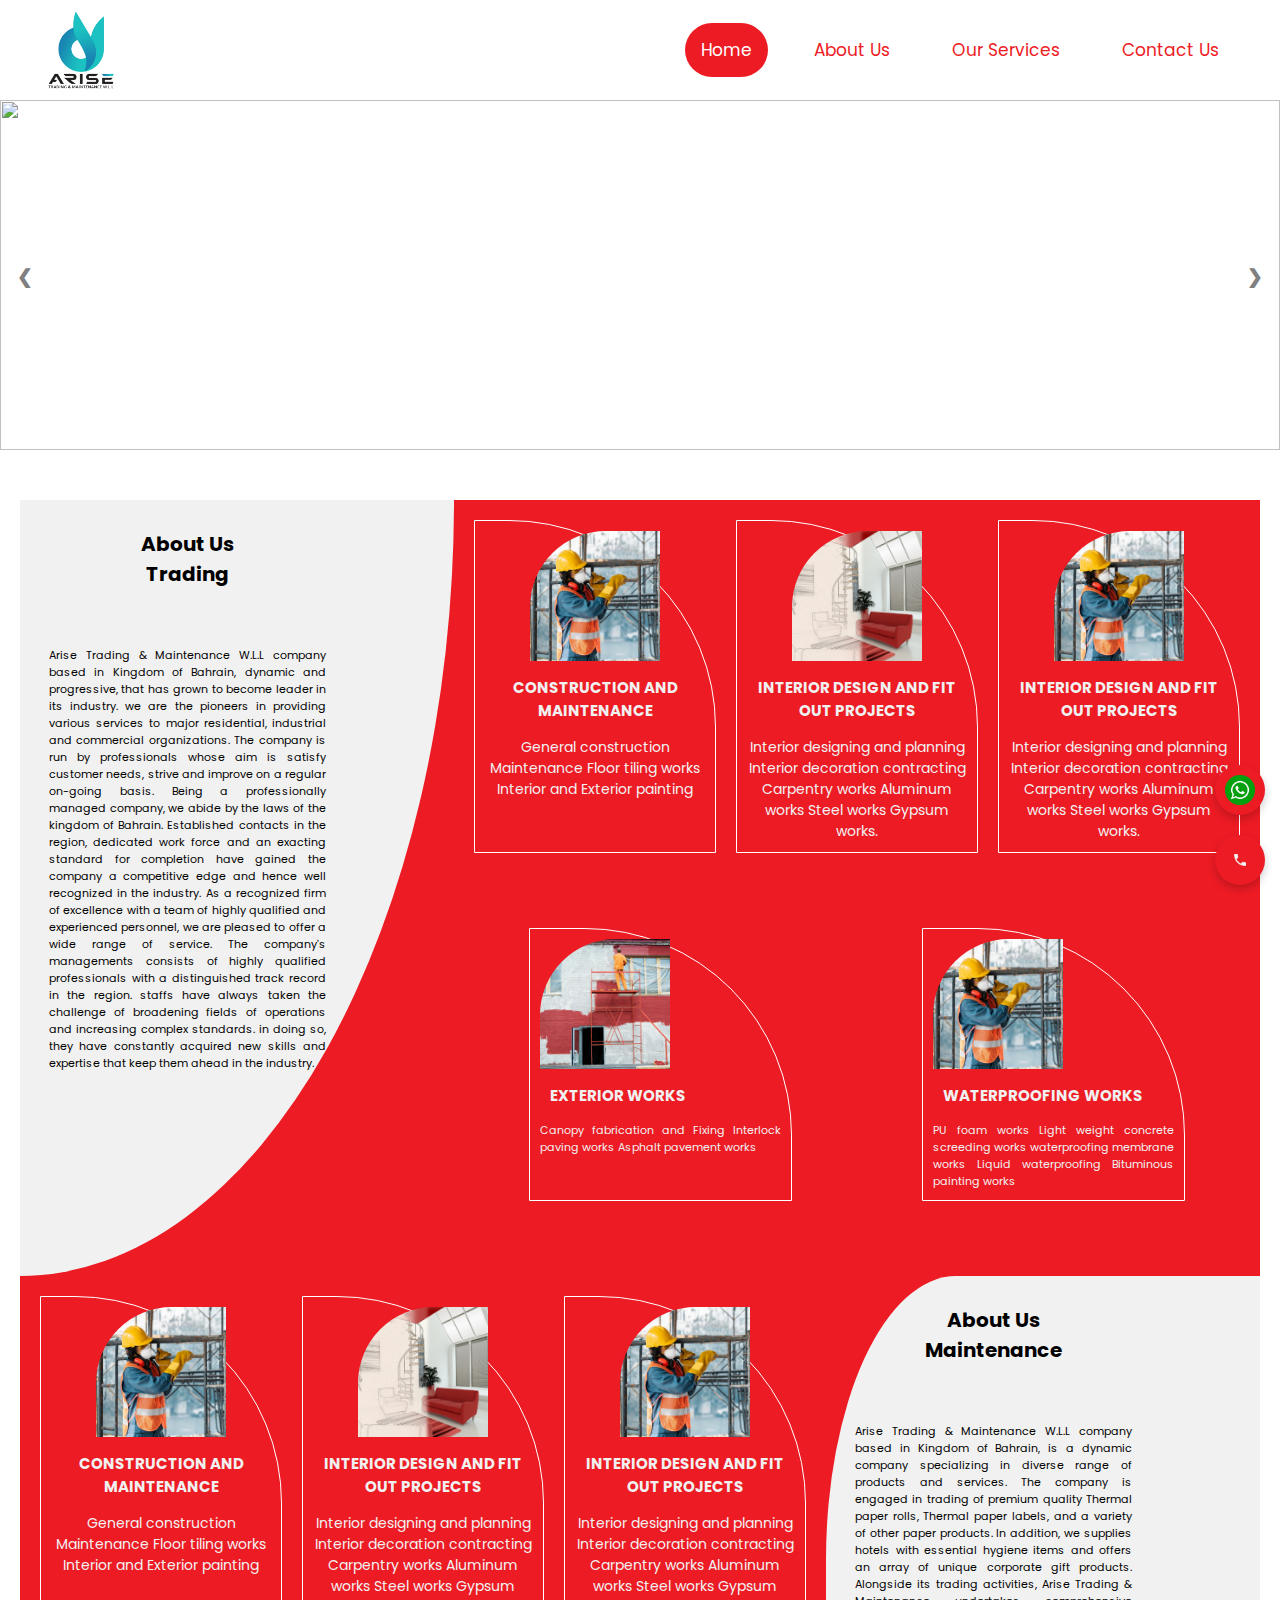
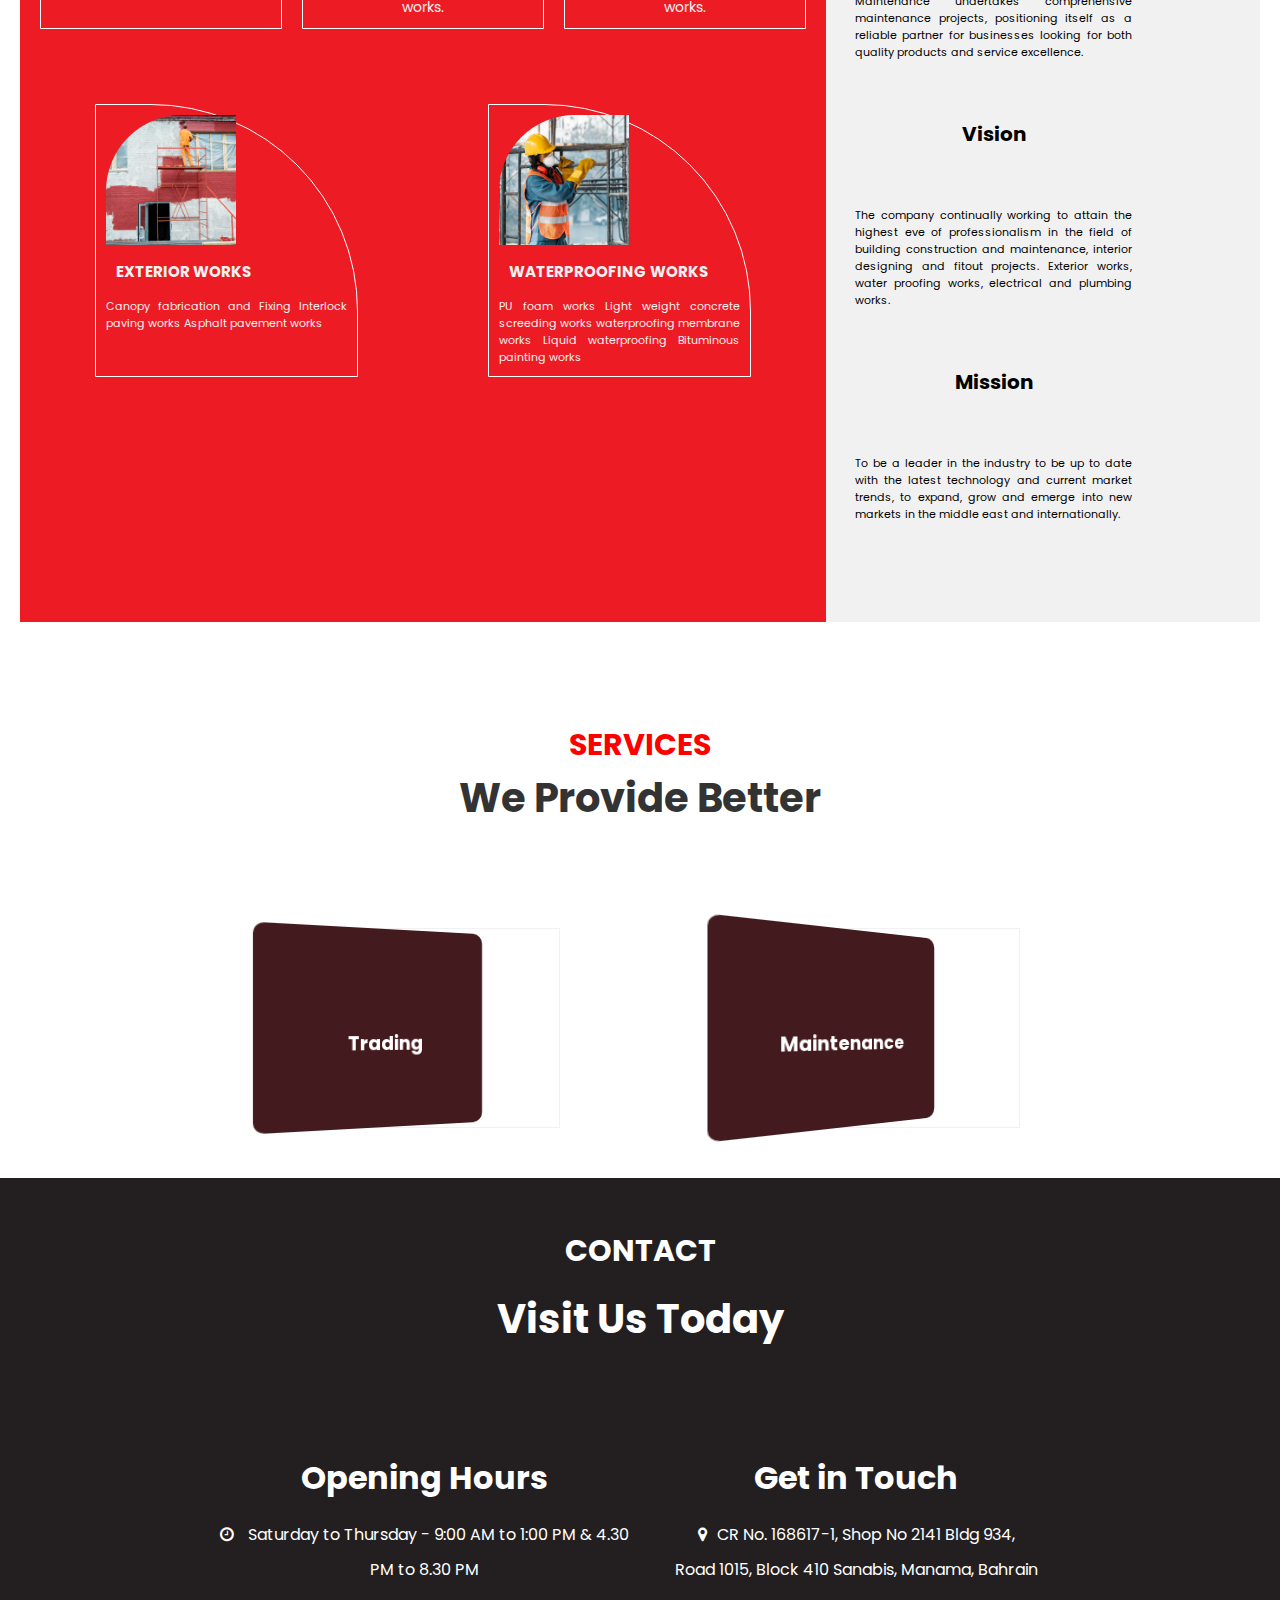
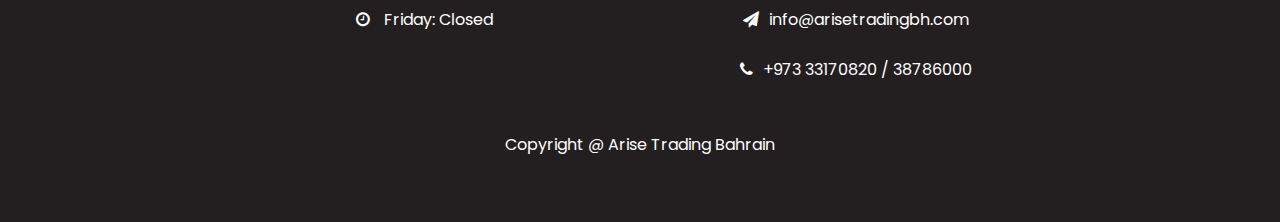
==== commit bd7af9ef: "Update index.html" ====
--- a/index.html
+++ b/index.html
@@ -9,7 +9,7 @@
     </head>
 <body>
     <div class="topnav" id="myTopnav">
-        <div class="split menu-row"><img style="height: 90px;" src="images/ARISE-LOGO-Blue.png"></div>
+        <div class="split menu-row"><img style="height: 102px;" src="images/ARISE-LOGO-Blue.png"></div>
            <div class="menu-row"> <a href="#Home" class="active">Home</a>
         <a href="#about-us">About Us</a>
         <a href="#our-services">Our Services</a>
